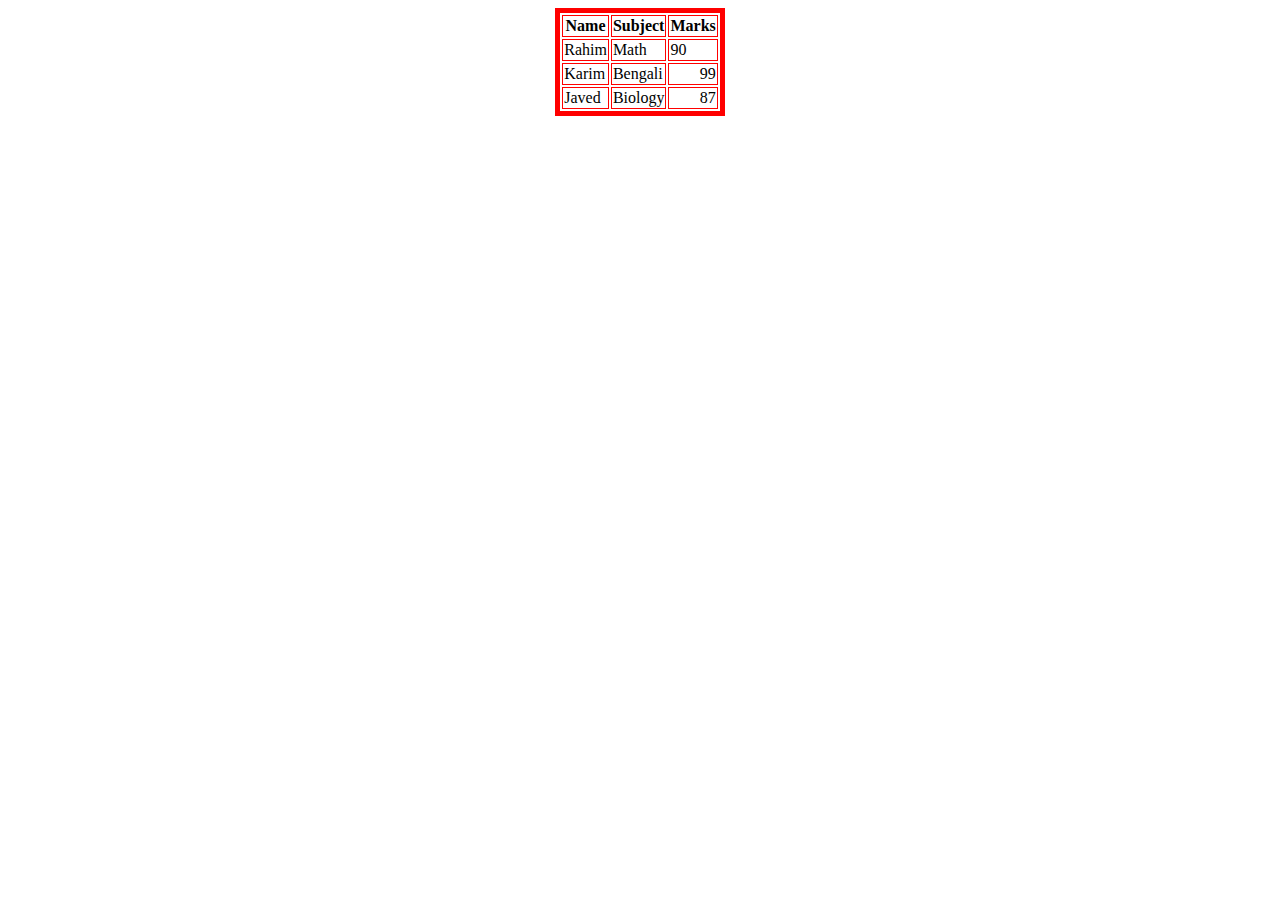
==== index.html @ 07c964bf "Add files via upload" ====
<!--
===============================================
            NOTRE DAME COLLEGE, DHAKA
                ICT PRACTICAL 
        PRACTICAL_GROUP-C (5,6) BATCH-22
===============================================

EXPT NO         : 04
EXPT NAME       : CREATING A TABLE
EXPT DATE       : 25-02-2021 
SUBMISSION DATE : 04-03-2021

@SHARIF #12205125
===============================================
-->


<html>
    <head>
        <title> How to create a Table </title>
    </head>

<!-- TH=Table Heading, TR=Table Row, TD=Table Data -->

    <body>
        <table border ="5" bordercolor="red" align="center">
            <th> Name </th> <th> Subject </th> <th> Marks</th>
            <tr>
                <td> Rahim </td>
                <td> Math </td>
                <td> 90 </td>
            </tr>
            <tr>
                <td>Karim</td>
                <td> Bengali </td>
                <td align ="right">99</td>
            </tr>
            <tr>
                <td> Javed </td>
                <td> Biology </td>
                <td align="right"> 87 </td>
            </tr>
        </table>
    </body>
</html>
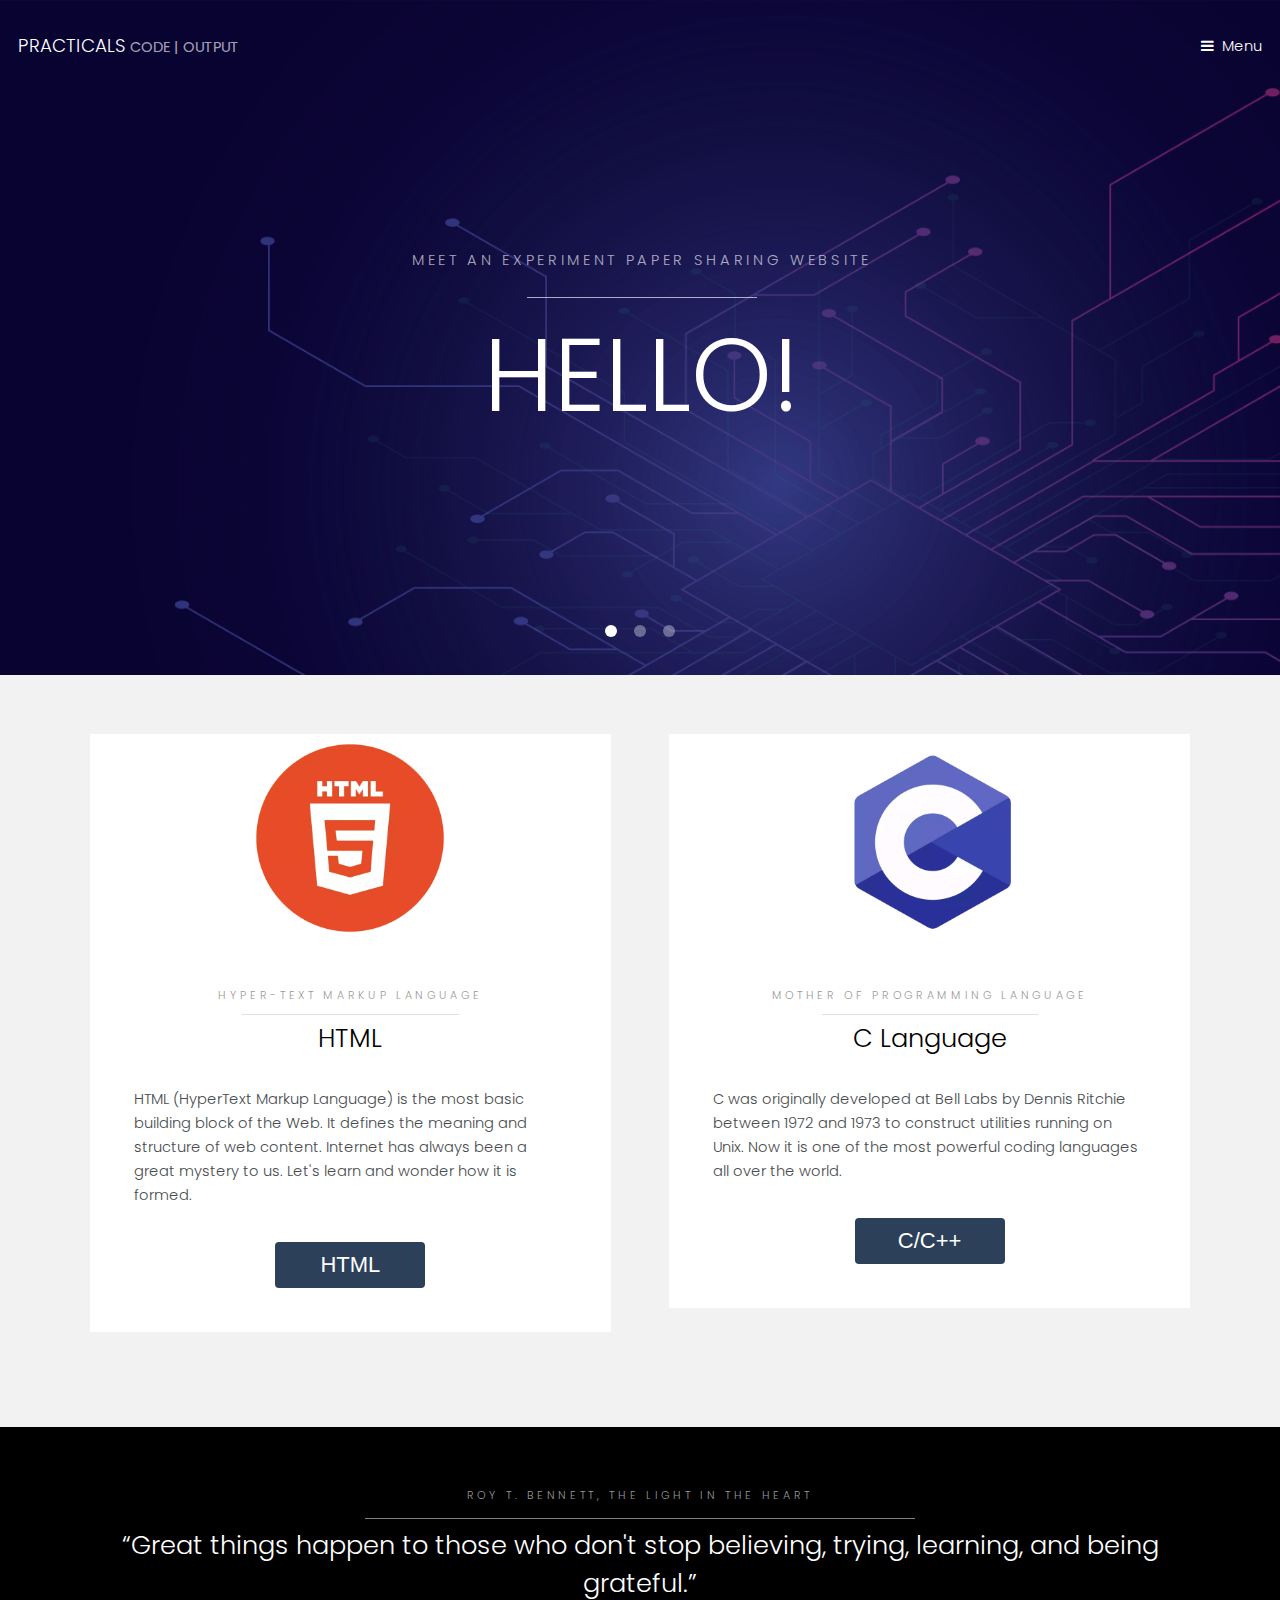
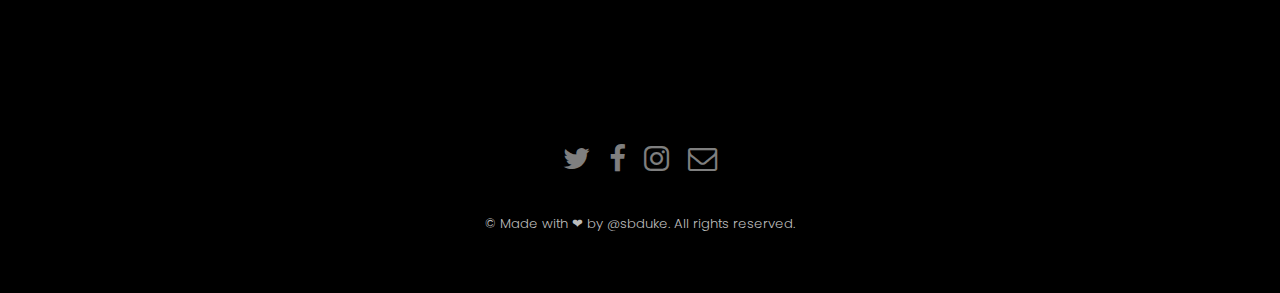
==== commit d17bfd78: "Add files via upload" ====
--- a/index.html
+++ b/index.html
@@ -1,45 +1,134 @@
-<!--
-===============================================
-            NOTRE DAME COLLEGE, DHAKA
-                ICT PRACTICAL 
-        PRACTICAL_GROUP-C (5,6) BATCH-22
-===============================================
+<!DOCTYPE HTML>
+<html lang="en">
+	<head>
+		<title>Practicals</title>
+		<meta charset="utf-8" />
+		<meta name="viewport" content="width=device-width, initial-scale=1" />
+		<link rel="stylesheet" href="assets/css/main.css" />
+        <link rel='shortcut icon' type='image/x-icon' href='/favicon.ico' />
+	</head>
+	<body>
 
-EXPT NO         : 04
-EXPT NAME       : CREATING A TABLE
-EXPT DATE       : 25-02-2021 
-SUBMISSION DATE : 04-03-2021
+		<!-- Header -->
+			<header id="header" class="alt">
+				<div class="logo"><a href="index.html">PRACTICALS <span>CODE | OUTPUT</span></a></div>
+				<a href="#menu">Menu</a>
+			</header>
 
-@SHARIF #12205125
-===============================================
--->
+		<!-- Nav -->
+			<nav id="menu">
+				<ul class="links">
+					<li><a href="index.html">Home</a></li>
+					<li><a href="assets/htmlpage.html">HTML</a></li>
+					<li><a href="assets/c++page.html">C++</a></li>
+				</ul>
+			</nav>
 
+		<!-- Banner -->
+			<section class="banner full">
+				<article>
+					<img src="images/o6k2.webp" alt="" />
+					<div class="inner">
+						<header>
+							<p>Meet an experiment paper sharing website</p>
+							<h2>HELLO!</h2>
+						</header>
+					</div>
+				</article>
+				<article>
+					<img src="images/slide05.webp" alt="" />
+					<div class="inner">
+						<header>
+							<p>Practicals are always</p>
+							<h2>INTERESTING</h2>
+						</header>
+					</div>
+				</article>
+				<article>
+					<img src="images/slide04.webp"  alt="" />
+					<div class="inner">
+						<header>
+							<p>Let's print</p>
+							<h2>HELLO WORLD</h2>
+						</header>
+					</div>
+				</article>
+			</section>
 
-<html>
-    <head>
-        <title> How to create a Table </title>
-    </head>
+		<!-- One -->
+			<section id="one" class="wrapper style2">
+				<div class="inner">
+					<div class="grid-style">
+						<div>
+							<div class="box">
+								<div class="image fit">
+									<img src="images/html5.webp" alt="" />
+								</div>
+								<div class="content">
+									<header class="align-center">
+										<p>Hyper-text markup language</p>
+										<h2>HTML</h2>
+									</header>
+									<p> HTML (HyperText Markup Language) is the most basic building block of the Web. It defines the meaning and structure of web content. Internet has always been a great mystery to us. Let's learn and wonder how it is formed.</p>
+									<footer class="align-center">
+										<button class="button" onclick="window.location.href='assets/htmlpage.html'"> <span>HTML</span></button>
+									</footer>
+								</div>
+							</div>
+						</div>
 
-<!-- TH=Table Heading, TR=Table Row, TD=Table Data -->
+						<div>
+							<div class="box">
+								<div class="image fit">
+									<img src="images/c.webp" alt="" />
+								</div>
+								<div class="content">
+									<header class="align-center">
+										<p>MOTHER OF PROGRAMMING LANGUAGE</p>
+										<h2>C Language</h2>
+									</header>
+									<p>C was originally developed at Bell Labs by Dennis Ritchie between 1972 and 1973 to construct utilities running on Unix. Now it is one of the most powerful coding languages all over the world.</p>
+									<footer class="align-center">
+										<button class="button" onclick="window.location.href='assets/c++page.html'"> <span>C/C++</span></button>
+									</footer>
+								</div>
+							</div>
+						</div>
+					</div>
+				</div>
+			</section>
 
-    <body>
-        <table border ="5" bordercolor="red" align="center">
-            <th> Name </th> <th> Subject </th> <th> Marks</th>
-            <tr>
-                <td> Rahim </td>
-                <td> Math </td>
-                <td> 90 </td>
-            </tr>
-            <tr>
-                <td>Karim</td>
-                <td> Bengali </td>
-                <td align ="right">99</td>
-            </tr>
-            <tr>
-                <td> Javed </td>
-                <td> Biology </td>
-                <td align="right"> 87 </td>
-            </tr>
-        </table>
-    </body>
-</html>
+		<!-- Two -->
+			<section id="two" class="wrapper style3">
+				<div class="inner">
+					<header class="align-center">
+						<p>Roy T. Bennett, The Light in the Heart</p>
+                        <h2>“Great things happen to those who don't stop believing, trying, learning, and being grateful.”</h2>
+					</header>
+				</div>
+			</section>
+
+		<!-- Footer -->
+			<footer id="footer">
+				<div class="container">
+					<ul class="icons">
+						<li><a href="https://twitter.com/Sharifff73" class="icon fa-twitter"><span class="label">Twitter</span></a></li>
+						<li><a href="https://www.facebook.com/sharifbinhaque" class="icon fa-facebook"><span class="label">Facebook</span></a></li>
+						<li><a href="https://www.instagram.com/__sharifff/" class="icon fa-instagram"><span class="label">Instagram</span></a></li>
+						<li><a href="mailto:sharifbinhaque@gmail.com" class="icon fa-envelope-o"><span class="label">Email</span></a></li>
+					</ul>
+				</div>
+				<div class="copyright">
+					&copy; Made with ❤ by @sbduke. All rights reserved. 
+				</div>
+			</footer>
+
+		<!-- Scripts -->
+			<script src="assets/js/jquery.min.js"></script>
+			<script src="assets/js/jquery.scrollex.min.js"></script>
+			<script src="assets/js/skel.min.js"></script>
+			<script src="assets/js/util.js"></script>
+			<script src="assets/js/main.js"></script>
+
+	</body>
+</html>--- a/assets/css/main.css
+++ b/assets/css/main.css
@@ -0,0 +1,3944 @@
+@charset "UTF-8";
+@import url(font-awesome.min.css);
+@import url("https://fonts.googleapis.com/css?family=Poppins:300,400,500,600,700");
+
+/* Reset */
+
+	html, body, div, span, applet, object, iframe, h1, h2, h3, h4, h5, h6, p, blockquote, pre, a, abbr, acronym, address, big, cite, code, del, dfn, em, img, ins, kbd, q, s, samp, small, strike, strong, sub, sup, tt, var, b, u, i, center, dl, dt, dd, ol, ul, li, fieldset, form, label, legend, table, caption, tbody, tfoot, thead, tr, th, td, article, aside, canvas, details, embed, figure, figcaption, footer, header, hgroup, menu, nav, output, ruby, section, summary, time, mark, audio, video {
+		margin: 0;
+		padding: 0;
+		border: 0;
+		font-size: 100%;
+		font: inherit;
+		vertical-align: baseline;
+	}
+
+	article, aside, details, figcaption, figure, footer, header, hgroup, menu, nav, section {
+		display: block;
+	}
+
+	body {
+		line-height: 1;
+	}
+
+	ol, ul {
+		list-style: none;
+	}
+
+	blockquote, q {
+		quotes: none;
+	}
+
+	blockquote:before, blockquote:after, q:before, q:after {
+		content: '';
+		content: none;
+	}
+
+	table {
+		border-collapse: collapse;
+		border-spacing: 0;
+	}
+
+	body {
+		-webkit-text-size-adjust: none;
+	}
+
+/* Box Model */
+
+	*, *:before, *:after {
+		-moz-box-sizing: border-box;
+		-webkit-box-sizing: border-box;
+		box-sizing: border-box;
+	}
+
+/* Containers */
+
+	.container {
+		margin-left: auto;
+		margin-right: auto;
+	}
+
+	.container.\31 25\25 {
+		width: 100%;
+		max-width: 100rem;
+		min-width: 80rem;
+	}
+
+	.container.\37 5\25 {
+		width: 60rem;
+	}
+
+	.container.\35 0\25 {
+		width: 40rem;
+	}
+
+	.container.\32 5\25 {
+		width: 20rem;
+	}
+
+	.container {
+		width: 80rem;
+	}
+
+	@media screen and (max-width: 1680px) {
+
+		.container.\31 25\25 {
+			width: 100%;
+			max-width: 100rem;
+			min-width: 80rem;
+		}
+
+		.container.\37 5\25 {
+			width: 60rem;
+		}
+
+		.container.\35 0\25 {
+			width: 40rem;
+		}
+
+		.container.\32 5\25 {
+			width: 20rem;
+		}
+
+		.container {
+			width: 80rem;
+		}
+
+	}
+
+	@media screen and (max-width: 1280px) {
+
+		.container.\31 25\25 {
+			width: 100%;
+			max-width: 81.25rem;
+			min-width: 65rem;
+		}
+
+		.container.\37 5\25 {
+			width: 48.75rem;
+		}
+
+		.container.\35 0\25 {
+			width: 32.5rem;
+		}
+
+		.container.\32 5\25 {
+			width: 16.25rem;
+		}
+
+		.container {
+			width: 65rem;
+		}
+
+	}
+
+	@media screen and (max-width: 980px) {
+
+		.container.\31 25\25 {
+			width: 100%;
+			max-width: 112.5%;
+			min-width: 90%;
+		}
+
+		.container.\37 5\25 {
+			width: 67.5%;
+		}
+
+		.container.\35 0\25 {
+			width: 45%;
+		}
+
+		.container.\32 5\25 {
+			width: 22.5%;
+		}
+
+		.container {
+			width: 90%;
+		}
+
+	}
+
+	@media screen and (max-width: 736px) {
+
+		.container.\31 25\25 {
+			width: 100%;
+			max-width: 112.5%;
+			min-width: 90%;
+		}
+
+		.container.\37 5\25 {
+			width: 67.5%;
+		}
+
+		.container.\35 0\25 {
+			width: 45%;
+		}
+
+		.container.\32 5\25 {
+			width: 22.5%;
+		}
+
+		.container {
+			width: 90% !important;
+		}
+
+	}
+
+	@media screen and (max-width: 480px) {
+
+		.container.\31 25\25 {
+			width: 100%;
+			max-width: 112.5%;
+			min-width: 90%;
+		}
+
+		.container.\37 5\25 {
+			width: 67.5%;
+		}
+
+		.container.\35 0\25 {
+			width: 45%;
+		}
+
+		.container.\32 5\25 {
+			width: 22.5%;
+		}
+
+		.container {
+			width: 90% !important;
+		}
+
+	}
+
+/* Grid */
+
+	.row {
+		border-bottom: solid 1px transparent;
+		-moz-box-sizing: border-box;
+		-webkit-box-sizing: border-box;
+		box-sizing: border-box;
+	}
+
+	.row > * {
+		float: left;
+		-moz-box-sizing: border-box;
+		-webkit-box-sizing: border-box;
+		box-sizing: border-box;
+	}
+
+	.row:after, .row:before {
+		content: '';
+		display: block;
+		clear: both;
+		height: 0;
+	}
+
+	.row.uniform > * > :first-child {
+		margin-top: 0;
+	}
+
+	.row.uniform > * > :last-child {
+		margin-bottom: 0;
+	}
+
+	.row.\30 \25 > * {
+		padding: 0 0 0 0rem;
+	}
+
+	.row.\30 \25 {
+		margin: 0 0 -1px 0rem;
+	}
+
+	.row.uniform.\30 \25 > * {
+		padding: 0rem 0 0 0rem;
+	}
+
+	.row.uniform.\30 \25 {
+		margin: 0rem 0 -1px 0rem;
+	}
+
+	.row > * {
+		padding: 0 0 0 2rem;
+	}
+
+	.row {
+		margin: 0 0 -1px -2rem;
+	}
+
+	.row.uniform > * {
+		padding: 2rem 0 0 2rem;
+	}
+
+	.row.uniform {
+		margin: -2rem 0 -1px -2rem;
+	}
+
+	.row.\32 00\25 > * {
+		padding: 0 0 0 4rem;
+	}
+
+	.row.\32 00\25 {
+		margin: 0 0 -1px -4rem;
+	}
+
+	.row.uniform.\32 00\25 > * {
+		padding: 4rem 0 0 4rem;
+	}
+
+	.row.uniform.\32 00\25 {
+		margin: -4rem 0 -1px -4rem;
+	}
+
+	.row.\31 50\25 > * {
+		padding: 0 0 0 3rem;
+	}
+
+	.row.\31 50\25 {
+		margin: 0 0 -1px -3rem;
+	}
+
+	.row.uniform.\31 50\25 > * {
+		padding: 3rem 0 0 3rem;
+	}
+
+	.row.uniform.\31 50\25 {
+		margin: -3rem 0 -1px -3rem;
+	}
+
+	.row.\35 0\25 > * {
+		padding: 0 0 0 1rem;
+	}
+
+	.row.\35 0\25 {
+		margin: 0 0 -1px -1rem;
+	}
+
+	.row.uniform.\35 0\25 > * {
+		padding: 1rem 0 0 1rem;
+	}
+
+	.row.uniform.\35 0\25 {
+		margin: -1rem 0 -1px -1rem;
+	}
+
+	.row.\32 5\25 > * {
+		padding: 0 0 0 0.5rem;
+	}
+
+	.row.\32 5\25 {
+		margin: 0 0 -1px -0.5rem;
+	}
+
+	.row.uniform.\32 5\25 > * {
+		padding: 0.5rem 0 0 0.5rem;
+	}
+
+	.row.uniform.\32 5\25 {
+		margin: -0.5rem 0 -1px -0.5rem;
+	}
+
+	.\31 2u, .\31 2u\24 {
+		width: 100%;
+		clear: none;
+		margin-left: 0;
+	}
+
+	.\31 1u, .\31 1u\24 {
+		width: 91.6666666667%;
+		clear: none;
+		margin-left: 0;
+	}
+
+	.\31 0u, .\31 0u\24 {
+		width: 83.3333333333%;
+		clear: none;
+		margin-left: 0;
+	}
+
+	.\39 u, .\39 u\24 {
+		width: 75%;
+		clear: none;
+		margin-left: 0;
+	}
+
+	.\38 u, .\38 u\24 {
+		width: 66.6666666667%;
+		clear: none;
+		margin-left: 0;
+	}
+
+	.\37 u, .\37 u\24 {
+		width: 58.3333333333%;
+		clear: none;
+		margin-left: 0;
+	}
+
+	.\36 u, .\36 u\24 {
+		width: 50%;
+		clear: none;
+		margin-left: 0;
+	}
+
+	.\35 u, .\35 u\24 {
+		width: 41.6666666667%;
+		clear: none;
+		margin-left: 0;
+	}
+
+	.\34 u, .\34 u\24 {
+		width: 33.3333333333%;
+		clear: none;
+		margin-left: 0;
+	}
+
+	.\33 u, .\33 u\24 {
+		width: 25%;
+		clear: none;
+		margin-left: 0;
+	}
+
+	.\32 u, .\32 u\24 {
+		width: 16.6666666667%;
+		clear: none;
+		margin-left: 0;
+	}
+
+	.\31 u, .\31 u\24 {
+		width: 8.3333333333%;
+		clear: none;
+		margin-left: 0;
+	}
+
+	.\31 2u\24 + *,
+	.\31 1u\24 + *,
+	.\31 0u\24 + *,
+	.\39 u\24 + *,
+	.\38 u\24 + *,
+	.\37 u\24 + *,
+	.\36 u\24 + *,
+	.\35 u\24 + *,
+	.\34 u\24 + *,
+	.\33 u\24 + *,
+	.\32 u\24 + *,
+	.\31 u\24 + * {
+		clear: left;
+	}
+
+	.\-11u {
+		margin-left: 91.66667%;
+	}
+
+	.\-10u {
+		margin-left: 83.33333%;
+	}
+
+	.\-9u {
+		margin-left: 75%;
+	}
+
+	.\-8u {
+		margin-left: 66.66667%;
+	}
+
+	.\-7u {
+		margin-left: 58.33333%;
+	}
+
+	.\-6u {
+		margin-left: 50%;
+	}
+
+	.\-5u {
+		margin-left: 41.66667%;
+	}
+
+	.\-4u {
+		margin-left: 33.33333%;
+	}
+
+	.\-3u {
+		margin-left: 25%;
+	}
+
+	.\-2u {
+		margin-left: 16.66667%;
+	}
+
+	.\-1u {
+		margin-left: 8.33333%;
+	}
+
+	@media screen and (max-width: 1680px) {
+
+		.row > * {
+			padding: 0 0 0 2rem;
+		}
+
+		.row {
+			margin: 0 0 -1px -2rem;
+		}
+
+		.row.uniform > * {
+			padding: 2rem 0 0 2rem;
+		}
+
+		.row.uniform {
+			margin: -2rem 0 -1px -2rem;
+		}
+
+		.row.\32 00\25 > * {
+			padding: 0 0 0 4rem;
+		}
+
+		.row.\32 00\25 {
+			margin: 0 0 -1px -4rem;
+		}
+
+		.row.uniform.\32 00\25 > * {
+			padding: 4rem 0 0 4rem;
+		}
+
+		.row.uniform.\32 00\25 {
+			margin: -4rem 0 -1px -4rem;
+		}
+
+		.row.\31 50\25 > * {
+			padding: 0 0 0 3rem;
+		}
+
+		.row.\31 50\25 {
+			margin: 0 0 -1px -3rem;
+		}
+
+		.row.uniform.\31 50\25 > * {
+			padding: 3rem 0 0 3rem;
+		}
+
+		.row.uniform.\31 50\25 {
+			margin: -3rem 0 -1px -3rem;
+		}
+
+		.row.\35 0\25 > * {
+			padding: 0 0 0 1rem;
+		}
+
+		.row.\35 0\25 {
+			margin: 0 0 -1px -1rem;
+		}
+
+		.row.uniform.\35 0\25 > * {
+			padding: 1rem 0 0 1rem;
+		}
+
+		.row.uniform.\35 0\25 {
+			margin: -1rem 0 -1px -1rem;
+		}
+
+		.row.\32 5\25 > * {
+			padding: 0 0 0 0.5rem;
+		}
+
+		.row.\32 5\25 {
+			margin: 0 0 -1px -0.5rem;
+		}
+
+		.row.uniform.\32 5\25 > * {
+			padding: 0.5rem 0 0 0.5rem;
+		}
+
+		.row.uniform.\32 5\25 {
+			margin: -0.5rem 0 -1px -0.5rem;
+		}
+
+		.\31 2u\28xlarge\29, .\31 2u\24\28xlarge\29 {
+			width: 100%;
+			clear: none;
+			margin-left: 0;
+		}
+
+		.\31 1u\28xlarge\29, .\31 1u\24\28xlarge\29 {
+			width: 91.6666666667%;
+			clear: none;
+			margin-left: 0;
+		}
+
+		.\31 0u\28xlarge\29, .\31 0u\24\28xlarge\29 {
+			width: 83.3333333333%;
+			clear: none;
+			margin-left: 0;
+		}
+
+		.\39 u\28xlarge\29, .\39 u\24\28xlarge\29 {
+			width: 75%;
+			clear: none;
+			margin-left: 0;
+		}
+
+		.\38 u\28xlarge\29, .\38 u\24\28xlarge\29 {
+			width: 66.6666666667%;
+			clear: none;
+			margin-left: 0;
+		}
+
+		.\37 u\28xlarge\29, .\37 u\24\28xlarge\29 {
+			width: 58.3333333333%;
+			clear: none;
+			margin-left: 0;
+		}
+
+		.\36 u\28xlarge\29, .\36 u\24\28xlarge\29 {
+			width: 50%;
+			clear: none;
+			margin-left: 0;
+		}
+
+		.\35 u\28xlarge\29, .\35 u\24\28xlarge\29 {
+			width: 41.6666666667%;
+			clear: none;
+			margin-left: 0;
+		}
+
+		.\34 u\28xlarge\29, .\34 u\24\28xlarge\29 {
+			width: 33.3333333333%;
+			clear: none;
+			margin-left: 0;
+		}
+
+		.\33 u\28xlarge\29, .\33 u\24\28xlarge\29 {
+			width: 25%;
+			clear: none;
+			margin-left: 0;
+		}
+
+		.\32 u\28xlarge\29, .\32 u\24\28xlarge\29 {
+			width: 16.6666666667%;
+			clear: none;
+			margin-left: 0;
+		}
+
+		.\31 u\28xlarge\29, .\31 u\24\28xlarge\29 {
+			width: 8.3333333333%;
+			clear: none;
+			margin-left: 0;
+		}
+
+		.\31 2u\24\28xlarge\29 + *,
+		.\31 1u\24\28xlarge\29 + *,
+		.\31 0u\24\28xlarge\29 + *,
+		.\39 u\24\28xlarge\29 + *,
+		.\38 u\24\28xlarge\29 + *,
+		.\37 u\24\28xlarge\29 + *,
+		.\36 u\24\28xlarge\29 + *,
+		.\35 u\24\28xlarge\29 + *,
+		.\34 u\24\28xlarge\29 + *,
+		.\33 u\24\28xlarge\29 + *,
+		.\32 u\24\28xlarge\29 + *,
+		.\31 u\24\28xlarge\29 + * {
+			clear: left;
+		}
+
+		.\-11u\28xlarge\29 {
+			margin-left: 91.66667%;
+		}
+
+		.\-10u\28xlarge\29 {
+			margin-left: 83.33333%;
+		}
+
+		.\-9u\28xlarge\29 {
+			margin-left: 75%;
+		}
+
+		.\-8u\28xlarge\29 {
+			margin-left: 66.66667%;
+		}
+
+		.\-7u\28xlarge\29 {
+			margin-left: 58.33333%;
+		}
+
+		.\-6u\28xlarge\29 {
+			margin-left: 50%;
+		}
+
+		.\-5u\28xlarge\29 {
+			margin-left: 41.66667%;
+		}
+
+		.\-4u\28xlarge\29 {
+			margin-left: 33.33333%;
+		}
+
+		.\-3u\28xlarge\29 {
+			margin-left: 25%;
+		}
+
+		.\-2u\28xlarge\29 {
+			margin-left: 16.66667%;
+		}
+
+		.\-1u\28xlarge\29 {
+			margin-left: 8.33333%;
+		}
+
+	}
+
+	@media screen and (max-width: 1280px) {
+
+		.row > * {
+			padding: 0 0 0 1.5rem;
+		}
+
+		.row {
+			margin: 0 0 -1px -1.5rem;
+		}
+
+		.row.uniform > * {
+			padding: 1.5rem 0 0 1.5rem;
+		}
+
+		.row.uniform {
+			margin: -1.5rem 0 -1px -1.5rem;
+		}
+
+		.row.\32 00\25 > * {
+			padding: 0 0 0 3rem;
+		}
+
+		.row.\32 00\25 {
+			margin: 0 0 -1px -3rem;
+		}
+
+		.row.uniform.\32 00\25 > * {
+			padding: 3rem 0 0 3rem;
+		}
+
+		.row.uniform.\32 00\25 {
+			margin: -3rem 0 -1px -3rem;
+		}
+
+		.row.\31 50\25 > * {
+			padding: 0 0 0 2.25rem;
+		}
+
+		.row.\31 50\25 {
+			margin: 0 0 -1px -2.25rem;
+		}
+
+		.row.uniform.\31 50\25 > * {
+			padding: 2.25rem 0 0 2.25rem;
+		}
+
+		.row.uniform.\31 50\25 {
+			margin: -2.25rem 0 -1px -2.25rem;
+		}
+
+		.row.\35 0\25 > * {
+			padding: 0 0 0 0.75rem;
+		}
+
+		.row.\35 0\25 {
+			margin: 0 0 -1px -0.75rem;
+		}
+
+		.row.uniform.\35 0\25 > * {
+			padding: 0.75rem 0 0 0.75rem;
+		}
+
+		.row.uniform.\35 0\25 {
+			margin: -0.75rem 0 -1px -0.75rem;
+		}
+
+		.row.\32 5\25 > * {
+			padding: 0 0 0 0.375rem;
+		}
+
+		.row.\32 5\25 {
+			margin: 0 0 -1px -0.375rem;
+		}
+
+		.row.uniform.\32 5\25 > * {
+			padding: 0.375rem 0 0 0.375rem;
+		}
+
+		.row.uniform.\32 5\25 {
+			margin: -0.375rem 0 -1px -0.375rem;
+		}
+
+		.\31 2u\28large\29, .\31 2u\24\28large\29 {
+			width: 100%;
+			clear: none;
+			margin-left: 0;
+		}
+
+		.\31 1u\28large\29, .\31 1u\24\28large\29 {
+			width: 91.6666666667%;
+			clear: none;
+			margin-left: 0;
+		}
+
+		.\31 0u\28large\29, .\31 0u\24\28large\29 {
+			width: 83.3333333333%;
+			clear: none;
+			margin-left: 0;
+		}
+
+		.\39 u\28large\29, .\39 u\24\28large\29 {
+			width: 75%;
+			clear: none;
+			margin-left: 0;
+		}
+
+		.\38 u\28large\29, .\38 u\24\28large\29 {
+			width: 66.6666666667%;
+			clear: none;
+			margin-left: 0;
+		}
+
+		.\37 u\28large\29, .\37 u\24\28large\29 {
+			width: 58.3333333333%;
+			clear: none;
+			margin-left: 0;
+		}
+
+		.\36 u\28large\29, .\36 u\24\28large\29 {
+			width: 50%;
+			clear: none;
+			margin-left: 0;
+		}
+
+		.\35 u\28large\29, .\35 u\24\28large\29 {
+			width: 41.6666666667%;
+			clear: none;
+			margin-left: 0;
+		}
+
+		.\34 u\28large\29, .\34 u\24\28large\29 {
+			width: 33.3333333333%;
+			clear: none;
+			margin-left: 0;
+		}
+
+		.\33 u\28large\29, .\33 u\24\28large\29 {
+			width: 25%;
+			clear: none;
+			margin-left: 0;
+		}
+
+		.\32 u\28large\29, .\32 u\24\28large\29 {
+			width: 16.6666666667%;
+			clear: none;
+			margin-left: 0;
+		}
+
+		.\31 u\28large\29, .\31 u\24\28large\29 {
+			width: 8.3333333333%;
+			clear: none;
+			margin-left: 0;
+		}
+
+		.\31 2u\24\28large\29 + *,
+		.\31 1u\24\28large\29 + *,
+		.\31 0u\24\28large\29 + *,
+		.\39 u\24\28large\29 + *,
+		.\38 u\24\28large\29 + *,
+		.\37 u\24\28large\29 + *,
+		.\36 u\24\28large\29 + *,
+		.\35 u\24\28large\29 + *,
+		.\34 u\24\28large\29 + *,
+		.\33 u\24\28large\29 + *,
+		.\32 u\24\28large\29 + *,
+		.\31 u\24\28large\29 + * {
+			clear: left;
+		}
+
+		.\-11u\28large\29 {
+			margin-left: 91.66667%;
+		}
+
+		.\-10u\28large\29 {
+			margin-left: 83.33333%;
+		}
+
+		.\-9u\28large\29 {
+			margin-left: 75%;
+		}
+
+		.\-8u\28large\29 {
+			margin-left: 66.66667%;
+		}
+
+		.\-7u\28large\29 {
+			margin-left: 58.33333%;
+		}
+
+		.\-6u\28large\29 {
+			margin-left: 50%;
+		}
+
+		.\-5u\28large\29 {
+			margin-left: 41.66667%;
+		}
+
+		.\-4u\28large\29 {
+			margin-left: 33.33333%;
+		}
+
+		.\-3u\28large\29 {
+			margin-left: 25%;
+		}
+
+		.\-2u\28large\29 {
+			margin-left: 16.66667%;
+		}
+
+		.\-1u\28large\29 {
+			margin-left: 8.33333%;
+		}
+
+	}
+
+	@media screen and (max-width: 980px) {
+
+		.row > * {
+			padding: 0 0 0 1.5rem;
+		}
+
+		.row {
+			margin: 0 0 -1px -1.5rem;
+		}
+
+		.row.uniform > * {
+			padding: 1.5rem 0 0 1.5rem;
+		}
+
+		.row.uniform {
+			margin: -1.5rem 0 -1px -1.5rem;
+		}
+
+		.row.\32 00\25 > * {
+			padding: 0 0 0 3rem;
+		}
+
+		.row.\32 00\25 {
+			margin: 0 0 -1px -3rem;
+		}
+
+		.row.uniform.\32 00\25 > * {
+			padding: 3rem 0 0 3rem;
+		}
+
+		.row.uniform.\32 00\25 {
+			margin: -3rem 0 -1px -3rem;
+		}
+
+		.row.\31 50\25 > * {
+			padding: 0 0 0 2.25rem;
+		}
+
+		.row.\31 50\25 {
+			margin: 0 0 -1px -2.25rem;
+		}
+
+		.row.uniform.\31 50\25 > * {
+			padding: 2.25rem 0 0 2.25rem;
+		}
+
+		.row.uniform.\31 50\25 {
+			margin: -2.25rem 0 -1px -2.25rem;
+		}
+
+		.row.\35 0\25 > * {
+			padding: 0 0 0 0.75rem;
+		}
+
+		.row.\35 0\25 {
+			margin: 0 0 -1px -0.75rem;
+		}
+
+		.row.uniform.\35 0\25 > * {
+			padding: 0.75rem 0 0 0.75rem;
+		}
+
+		.row.uniform.\35 0\25 {
+			margin: -0.75rem 0 -1px -0.75rem;
+		}
+
+		.row.\32 5\25 > * {
+			padding: 0 0 0 0.375rem;
+		}
+
+		.row.\32 5\25 {
+			margin: 0 0 -1px -0.375rem;
+		}
+
+		.row.uniform.\32 5\25 > * {
+			padding: 0.375rem 0 0 0.375rem;
+		}
+
+		.row.uniform.\32 5\25 {
+			margin: -0.375rem 0 -1px -0.375rem;
+		}
+
+		.\31 2u\28medium\29, .\31 2u\24\28medium\29 {
+			width: 100%;
+			clear: none;
+			margin-left: 0;
+		}
+
+		.\31 1u\28medium\29, .\31 1u\24\28medium\29 {
+			width: 91.6666666667%;
+			clear: none;
+			margin-left: 0;
+		}
+
+		.\31 0u\28medium\29, .\31 0u\24\28medium\29 {
+			width: 83.3333333333%;
+			clear: none;
+			margin-left: 0;
+		}
+
+		.\39 u\28medium\29, .\39 u\24\28medium\29 {
+			width: 75%;
+			clear: none;
+			margin-left: 0;
+		}
+
+		.\38 u\28medium\29, .\38 u\24\28medium\29 {
+			width: 66.6666666667%;
+			clear: none;
+			margin-left: 0;
+		}
+
+		.\37 u\28medium\29, .\37 u\24\28medium\29 {
+			width: 58.3333333333%;
+			clear: none;
+			margin-left: 0;
+		}
+
+		.\36 u\28medium\29, .\36 u\24\28medium\29 {
+			width: 50%;
+			clear: none;
+			margin-left: 0;
+		}
+
+		.\35 u\28medium\29, .\35 u\24\28medium\29 {
+			width: 41.6666666667%;
+			clear: none;
+			margin-left: 0;
+		}
+
+		.\34 u\28medium\29, .\34 u\24\28medium\29 {
+			width: 33.3333333333%;
+			clear: none;
+			margin-left: 0;
+		}
+
+		.\33 u\28medium\29, .\33 u\24\28medium\29 {
+			width: 25%;
+			clear: none;
+			margin-left: 0;
+		}
+
+		.\32 u\28medium\29, .\32 u\24\28medium\29 {
+			width: 16.6666666667%;
+			clear: none;
+			margin-left: 0;
+		}
+
+		.\31 u\28medium\29, .\31 u\24\28medium\29 {
+			width: 8.3333333333%;
+			clear: none;
+			margin-left: 0;
+		}
+
+		.\31 2u\24\28medium\29 + *,
+		.\31 1u\24\28medium\29 + *,
+		.\31 0u\24\28medium\29 + *,
+		.\39 u\24\28medium\29 + *,
+		.\38 u\24\28medium\29 + *,
+		.\37 u\24\28medium\29 + *,
+		.\36 u\24\28medium\29 + *,
+		.\35 u\24\28medium\29 + *,
+		.\34 u\24\28medium\29 + *,
+		.\33 u\24\28medium\29 + *,
+		.\32 u\24\28medium\29 + *,
+		.\31 u\24\28medium\29 + * {
+			clear: left;
+		}
+
+		.\-11u\28medium\29 {
+			margin-left: 91.66667%;
+		}
+
+		.\-10u\28medium\29 {
+			margin-left: 83.33333%;
+		}
+
+		.\-9u\28medium\29 {
+			margin-left: 75%;
+		}
+
+		.\-8u\28medium\29 {
+			margin-left: 66.66667%;
+		}
+
+		.\-7u\28medium\29 {
+			margin-left: 58.33333%;
+		}
+
+		.\-6u\28medium\29 {
+			margin-left: 50%;
+		}
+
+		.\-5u\28medium\29 {
+			margin-left: 41.66667%;
+		}
+
+		.\-4u\28medium\29 {
+			margin-left: 33.33333%;
+		}
+
+		.\-3u\28medium\29 {
+			margin-left: 25%;
+		}
+
+		.\-2u\28medium\29 {
+			margin-left: 16.66667%;
+		}
+
+		.\-1u\28medium\29 {
+			margin-left: 8.33333%;
+		}
+
+	}
+
+	@media screen and (max-width: 736px) {
+
+		.row > * {
+			padding: 0 0 0 1.25rem;
+		}
+
+		.row {
+			margin: 0 0 -1px -1.25rem;
+		}
+
+		.row.uniform > * {
+			padding: 1.25rem 0 0 1.25rem;
+		}
+
+		.row.uniform {
+			margin: -1.25rem 0 -1px -1.25rem;
+		}
+
+		.row.\32 00\25 > * {
+			padding: 0 0 0 2.5rem;
+		}
+
+		.row.\32 00\25 {
+			margin: 0 0 -1px -2.5rem;
+		}
+
+		.row.uniform.\32 00\25 > * {
+			padding: 2.5rem 0 0 2.5rem;
+		}
+
+		.row.uniform.\32 00\25 {
+			margin: -2.5rem 0 -1px -2.5rem;
+		}
+
+		.row.\31 50\25 > * {
+			padding: 0 0 0 1.875rem;
+		}
+
+		.row.\31 50\25 {
+			margin: 0 0 -1px -1.875rem;
+		}
+
+		.row.uniform.\31 50\25 > * {
+			padding: 1.875rem 0 0 1.875rem;
+		}
+
+		.row.uniform.\31 50\25 {
+			margin: -1.875rem 0 -1px -1.875rem;
+		}
+
+		.row.\35 0\25 > * {
+			padding: 0 0 0 0.625rem;
+		}
+
+		.row.\35 0\25 {
+			margin: 0 0 -1px -0.625rem;
+		}
+
+		.row.uniform.\35 0\25 > * {
+			padding: 0.625rem 0 0 0.625rem;
+		}
+
+		.row.uniform.\35 0\25 {
+			margin: -0.625rem 0 -1px -0.625rem;
+		}
+
+		.row.\32 5\25 > * {
+			padding: 0 0 0 0.3125rem;
+		}
+
+		.row.\32 5\25 {
+			margin: 0 0 -1px -0.3125rem;
+		}
+
+		.row.uniform.\32 5\25 > * {
+			padding: 0.3125rem 0 0 0.3125rem;
+		}
+
+		.row.uniform.\32 5\25 {
+			margin: -0.3125rem 0 -1px -0.3125rem;
+		}
+
+		.\31 2u\28small\29, .\31 2u\24\28small\29 {
+			width: 100%;
+			clear: none;
+			margin-left: 0;
+		}
+
+		.\31 1u\28small\29, .\31 1u\24\28small\29 {
+			width: 91.6666666667%;
+			clear: none;
+			margin-left: 0;
+		}
+
+		.\31 0u\28small\29, .\31 0u\24\28small\29 {
+			width: 83.3333333333%;
+			clear: none;
+			margin-left: 0;
+		}
+
+		.\39 u\28small\29, .\39 u\24\28small\29 {
+			width: 75%;
+			clear: none;
+			margin-left: 0;
+		}
+
+		.\38 u\28small\29, .\38 u\24\28small\29 {
+			width: 66.6666666667%;
+			clear: none;
+			margin-left: 0;
+		}
+
+		.\37 u\28small\29, .\37 u\24\28small\29 {
+			width: 58.3333333333%;
+			clear: none;
+			margin-left: 0;
+		}
+
+		.\36 u\28small\29, .\36 u\24\28small\29 {
+			width: 50%;
+			clear: none;
+			margin-left: 0;
+		}
+
+		.\35 u\28small\29, .\35 u\24\28small\29 {
+			width: 41.6666666667%;
+			clear: none;
+			margin-left: 0;
+		}
+
+		.\34 u\28small\29, .\34 u\24\28small\29 {
+			width: 33.3333333333%;
+			clear: none;
+			margin-left: 0;
+		}
+
+		.\33 u\28small\29, .\33 u\24\28small\29 {
+			width: 25%;
+			clear: none;
+			margin-left: 0;
+		}
+
+		.\32 u\28small\29, .\32 u\24\28small\29 {
+			width: 16.6666666667%;
+			clear: none;
+			margin-left: 0;
+		}
+
+		.\31 u\28small\29, .\31 u\24\28small\29 {
+			width: 8.3333333333%;
+			clear: none;
+			margin-left: 0;
+		}
+
+		.\31 2u\24\28small\29 + *,
+		.\31 1u\24\28small\29 + *,
+		.\31 0u\24\28small\29 + *,
+		.\39 u\24\28small\29 + *,
+		.\38 u\24\28small\29 + *,
+		.\37 u\24\28small\29 + *,
+		.\36 u\24\28small\29 + *,
+		.\35 u\24\28small\29 + *,
+		.\34 u\24\28small\29 + *,
+		.\33 u\24\28small\29 + *,
+		.\32 u\24\28small\29 + *,
+		.\31 u\24\28small\29 + * {
+			clear: left;
+		}
+
+		.\-11u\28small\29 {
+			margin-left: 91.66667%;
+		}
+
+		.\-10u\28small\29 {
+			margin-left: 83.33333%;
+		}
+
+		.\-9u\28small\29 {
+			margin-left: 75%;
+		}
+
+		.\-8u\28small\29 {
+			margin-left: 66.66667%;
+		}
+
+		.\-7u\28small\29 {
+			margin-left: 58.33333%;
+		}
+
+		.\-6u\28small\29 {
+			margin-left: 50%;
+		}
+
+		.\-5u\28small\29 {
+			margin-left: 41.66667%;
+		}
+
+		.\-4u\28small\29 {
+			margin-left: 33.33333%;
+		}
+
+		.\-3u\28small\29 {
+			margin-left: 25%;
+		}
+
+		.\-2u\28small\29 {
+			margin-left: 16.66667%;
+		}
+
+		.\-1u\28small\29 {
+			margin-left: 8.33333%;
+		}
+
+	}
+
+	@media screen and (max-width: 480px) {
+
+		.row > * {
+			padding: 0 0 0 1.25rem;
+		}
+
+		.row {
+			margin: 0 0 -1px -1.25rem;
+		}
+
+		.row.uniform > * {
+			padding: 1.25rem 0 0 1.25rem;
+		}
+
+		.row.uniform {
+			margin: -1.25rem 0 -1px -1.25rem;
+		}
+
+		.row.\32 00\25 > * {
+			padding: 0 0 0 2.5rem;
+		}
+
+		.row.\32 00\25 {
+			margin: 0 0 -1px -2.5rem;
+		}
+
+		.row.uniform.\32 00\25 > * {
+			padding: 2.5rem 0 0 2.5rem;
+		}
+
+		.row.uniform.\32 00\25 {
+			margin: -2.5rem 0 -1px -2.5rem;
+		}
+
+		.row.\31 50\25 > * {
+			padding: 0 0 0 1.875rem;
+		}
+
+		.row.\31 50\25 {
+			margin: 0 0 -1px -1.875rem;
+		}
+
+		.row.uniform.\31 50\25 > * {
+			padding: 1.875rem 0 0 1.875rem;
+		}
+
+		.row.uniform.\31 50\25 {
+			margin: -1.875rem 0 -1px -1.875rem;
+		}
+
+		.row.\35 0\25 > * {
+			padding: 0 0 0 0.625rem;
+		}
+
+		.row.\35 0\25 {
+			margin: 0 0 -1px -0.625rem;
+		}
+
+		.row.uniform.\35 0\25 > * {
+			padding: 0.625rem 0 0 0.625rem;
+		}
+
+		.row.uniform.\35 0\25 {
+			margin: -0.625rem 0 -1px -0.625rem;
+		}
+
+		.row.\32 5\25 > * {
+			padding: 0 0 0 0.3125rem;
+		}
+
+		.row.\32 5\25 {
+			margin: 0 0 -1px -0.3125rem;
+		}
+
+		.row.uniform.\32 5\25 > * {
+			padding: 0.3125rem 0 0 0.3125rem;
+		}
+
+		.row.uniform.\32 5\25 {
+			margin: -0.3125rem 0 -1px -0.3125rem;
+		}
+
+		.\31 2u\28xsmall\29, .\31 2u\24\28xsmall\29 {
+			width: 100%;
+			clear: none;
+			margin-left: 0;
+		}
+
+		.\31 1u\28xsmall\29, .\31 1u\24\28xsmall\29 {
+			width: 91.6666666667%;
+			clear: none;
+			margin-left: 0;
+		}
+
+		.\31 0u\28xsmall\29, .\31 0u\24\28xsmall\29 {
+			width: 83.3333333333%;
+			clear: none;
+			margin-left: 0;
+		}
+
+		.\39 u\28xsmall\29, .\39 u\24\28xsmall\29 {
+			width: 75%;
+			clear: none;
+			margin-left: 0;
+		}
+
+		.\38 u\28xsmall\29, .\38 u\24\28xsmall\29 {
+			width: 66.6666666667%;
+			clear: none;
+			margin-left: 0;
+		}
+
+		.\37 u\28xsmall\29, .\37 u\24\28xsmall\29 {
+			width: 58.3333333333%;
+			clear: none;
+			margin-left: 0;
+		}
+
+		.\36 u\28xsmall\29, .\36 u\24\28xsmall\29 {
+			width: 50%;
+			clear: none;
+			margin-left: 0;
+		}
+
+		.\35 u\28xsmall\29, .\35 u\24\28xsmall\29 {
+			width: 41.6666666667%;
+			clear: none;
+			margin-left: 0;
+		}
+
+		.\34 u\28xsmall\29, .\34 u\24\28xsmall\29 {
+			width: 33.3333333333%;
+			clear: none;
+			margin-left: 0;
+		}
+
+		.\33 u\28xsmall\29, .\33 u\24\28xsmall\29 {
+			width: 25%;
+			clear: none;
+			margin-left: 0;
+		}
+
+		.\32 u\28xsmall\29, .\32 u\24\28xsmall\29 {
+			width: 16.6666666667%;
+			clear: none;
+			margin-left: 0;
+		}
+
+		.\31 u\28xsmall\29, .\31 u\24\28xsmall\29 {
+			width: 8.3333333333%;
+			clear: none;
+			margin-left: 0;
+		}
+
+		.\31 2u\24\28xsmall\29 + *,
+		.\31 1u\24\28xsmall\29 + *,
+		.\31 0u\24\28xsmall\29 + *,
+		.\39 u\24\28xsmall\29 + *,
+		.\38 u\24\28xsmall\29 + *,
+		.\37 u\24\28xsmall\29 + *,
+		.\36 u\24\28xsmall\29 + *,
+		.\35 u\24\28xsmall\29 + *,
+		.\34 u\24\28xsmall\29 + *,
+		.\33 u\24\28xsmall\29 + *,
+		.\32 u\24\28xsmall\29 + *,
+		.\31 u\24\28xsmall\29 + * {
+			clear: left;
+		}
+
+		.\-11u\28xsmall\29 {
+			margin-left: 91.66667%;
+		}
+
+		.\-10u\28xsmall\29 {
+			margin-left: 83.33333%;
+		}
+
+		.\-9u\28xsmall\29 {
+			margin-left: 75%;
+		}
+
+		.\-8u\28xsmall\29 {
+			margin-left: 66.66667%;
+		}
+
+		.\-7u\28xsmall\29 {
+			margin-left: 58.33333%;
+		}
+
+		.\-6u\28xsmall\29 {
+			margin-left: 50%;
+		}
+
+		.\-5u\28xsmall\29 {
+			margin-left: 41.66667%;
+		}
+
+		.\-4u\28xsmall\29 {
+			margin-left: 33.33333%;
+		}
+
+		.\-3u\28xsmall\29 {
+			margin-left: 25%;
+		}
+
+		.\-2u\28xsmall\29 {
+			margin-left: 16.66667%;
+		}
+
+		.\-1u\28xsmall\29 {
+			margin-left: 8.33333%;
+		}
+
+	}
+
+/* Basic */
+
+	@-ms-viewport {
+		width: device-width;
+	}
+
+	body {
+		-ms-overflow-style: scrollbar;
+	}
+
+	@media screen and (max-width: 480px) {
+
+		html, body {
+			min-width: 320px;
+		}
+
+	}
+
+	body {
+		background: #fff;
+	}
+
+		body.is-loading *, body.is-loading *:before, body.is-loading *:after {
+			-moz-animation: none !important;
+			-webkit-animation: none !important;
+			-ms-animation: none !important;
+			animation: none !important;
+			-moz-transition: none !important;
+			-webkit-transition: none !important;
+			-ms-transition: none !important;
+			transition: none !important;
+		}
+
+/* Type */
+
+	html {
+		font-size: 13pt;
+	}
+
+		@media screen and (max-width: 1680px) {
+
+			html {
+				font-size: 11pt;
+			}
+
+		}
+
+		@media screen and (max-width: 1280px) {
+
+			html {
+				font-size: 11pt;
+			}
+
+		}
+
+		@media screen and (max-width: 980px) {
+
+			html {
+				font-size: 12pt;
+			}
+
+		}
+
+		@media screen and (max-width: 736px) {
+
+			html {
+				font-size: 12pt;
+			}
+
+		}
+
+		@media screen and (max-width: 480px) {
+
+			html {
+				font-size: 12pt;
+			}
+
+		}
+
+	body {
+		background-color: #fff;
+		color: #444;
+	}
+
+	body, input, select, textarea {
+		font-family: "Poppins", sans-serif;
+		font-weight: 300;
+		font-size: 1rem;
+		line-height: 1.65;
+	}
+
+	a {
+		text-decoration: underline;
+	}
+
+		a:hover {
+			text-decoration: none;
+		}
+
+	strong, b {
+		font-weight: 600;
+	}
+
+	em, i {
+		font-style: italic;
+	}
+
+	p {
+		margin: 0 0 2rem 0;
+	}
+
+		p.special {
+			text-transform: uppercase;
+			font-size: .75rem;
+			font-weight: 300;
+			margin: 0 0 .5rem 0;
+			padding: 0 0 1rem 0;
+			letter-spacing: .25rem;
+		}
+
+			p.special:after {
+				content: '';
+				position: absolute;
+				margin: auto;
+				right: 0;
+				bottom: 0;
+				left: 0;
+				width: 50%;
+				height: 1px;
+				background-color: rgba(0, 0, 0, 0.125);
+			}
+
+	h1, h2, h3, h4, h5, h6 {
+		font-weight: 300;
+		line-height: 1.5;
+		margin: 0 0 1rem 0;
+	}
+
+		h1 a, h2 a, h3 a, h4 a, h5 a, h6 a {
+			color: inherit;
+			text-decoration: none;
+		}
+
+	h2 {
+		font-size: 1.75rem;
+	}
+
+	h3 {
+		font-size: 1.35rem;
+	}
+
+	h4 {
+		font-size: 1.1rem;
+	}
+
+	h5 {
+		font-size: 0.9rem;
+	}
+
+	h6 {
+		font-size: 0.7rem;
+	}
+
+	sub {
+		font-size: 0.8rem;
+		position: relative;
+		top: 0.5rem;
+	}
+
+	sup {
+		font-size: 0.8rem;
+		position: relative;
+		top: -0.5rem;
+	}
+
+	blockquote {
+		border-left: solid 4px;
+		font-style: italic;
+		margin: 0 0 2rem 0;
+		padding: 0.5rem 0 0.5rem 2rem;
+	}
+
+	code {
+		border-radius: 2px;
+		border: solid 1px;
+		font-family: "Courier New", monospace;
+		font-size: 0.9rem;
+		margin: 0 0.25rem;
+		padding: 0.25rem 0.65rem;
+	}
+
+	pre {
+		-webkit-overflow-scrolling: touch;
+		font-family: "Courier New", monospace;
+		font-size: 0.9rem;
+		margin: 0 0 2rem 0;
+	}
+
+		pre code {
+			display: block;
+			line-height: 1.75;
+			padding: 1rem 1.5rem;
+			overflow-x: auto;
+		}
+
+	hr {
+		border: 0;
+		border-bottom: solid 1px;
+		margin: 2rem 0;
+	}
+
+		hr.major {
+			margin: 3rem 0;
+		}
+
+	.align-left {
+		text-align: left;
+	}
+
+	.align-center {
+		text-align: center;
+	}
+
+	.align-right {
+		text-align: right;
+	}
+
+	input, select, textarea {
+		color: #555;
+	}
+
+	a {
+		color: #8a4680;
+	}
+
+	strong, b {
+		color: #555;
+	}
+
+	h1, h2, h3, h4, h5, h6 {
+		color: #555;
+	}
+
+	blockquote {
+		border-left-color: rgba(144, 144, 144, 0.25);
+	}
+
+	code {
+		background: rgba(144, 144, 144, 0.075);
+		border-color: rgba(144, 144, 144, 0.25);
+	}
+
+	hr {
+		border-bottom-color: rgba(144, 144, 144, 0.25);
+	}
+
+/* Box */
+
+	.box {
+		margin-bottom: 2rem;
+		background: #fff;
+	}
+
+		.box .image.fit {
+			margin-left: auto;
+            margin-right: auto;
+			border-radius: 0;
+		}
+
+			.box .image.fit img {
+				border-radius: 0;
+			}
+
+		.box header h2 {
+			margin-bottom: 2rem;
+		}
+
+		.box header p {
+			text-transform: uppercase;
+			font-size: .75rem;
+			font-weight: 300;
+			margin: 0 0 .25rem 0;
+			padding: 0 0 .75rem 0;
+			letter-spacing: .25rem;
+		}
+
+			.box header p:after {
+				content: '';
+				position: absolute;
+				margin: auto;
+				right: 0;
+				bottom: 0;
+				left: 0;
+				width: 50%;
+				height: 1px;
+				background-color: rgba(0, 0, 0, 0.125);
+			}
+
+		.box .content {
+			padding: 3rem;
+		}
+
+		.box > :last-child,
+		.box > :last-child > :last-child,
+		.box > :last-child > :last-child > :last-child {
+			margin-bottom: 0;
+		}
+
+		.box.alt {
+			border: 0;
+			border-radius: 0;
+			padding: 0;
+		}
+
+		@media screen and (max-width: 736px) {
+
+			.box .content {
+				padding: 2rem;
+			}
+
+		}
+
+	.box {
+		border-color: rgba(144, 144, 144, 0.25);
+	}
+
+/* Button */
+
+	.button {
+          border-radius: 4px;
+          background-color: #2d4059;
+          border: none;
+          color: #fff;
+            font-weight: normal;
+          text-align: center;
+          font-size: 22px;
+          padding: 10px;
+          width: 150px;
+          transition: all 0.5s;
+          cursor: pointer;
+          margin: 5px;
+        }
+
+        .button span {
+          cursor: pointer;
+          display: inline-block;
+          position: relative;
+          transition: 0.5s;
+        }
+
+        .button span:after {
+          content: '\00bb';
+          position: absolute;
+          opacity: 0;
+          top: 0;
+          right: -20px;
+          transition: 0.5s;
+        }
+
+        .button:hover span {
+          padding-right: 25px;
+        }
+
+        .button:hover span:after {
+          opacity: 1;
+          right: 0;
+        }
+
+/* Icon */
+
+	.icon {
+		text-decoration: none;
+		border-bottom: none;
+		position: relative;
+	}
+
+		.icon:before {
+			-moz-osx-font-smoothing: grayscale;
+			-webkit-font-smoothing: antialiased;
+			font-family: FontAwesome;
+			font-style: normal;
+			font-weight: normal;
+			text-transform: none !important;
+		}
+
+		.icon > .label {
+			display: none;
+		}
+
+/* Image */
+
+	.image {
+		border-radius: 2px;
+		border: 0;
+		display: inline-block;
+		position: relative;
+	}
+
+		.image img {
+			border-radius: 2px;
+			display: block;
+		}
+
+		.image.left, .image.right {
+			max-width: 40%;
+		}
+
+			.image.left img, .image.right img {
+				width: 100%;
+			}
+
+		.image.left {
+			float: left;
+			margin: 0 1.5rem 1rem 0;
+			top: 0.25rem;
+		}
+
+		.image.right {
+			float: right;
+			margin: 0 0 1rem 1.5rem;
+			top: 0.25rem;
+		}
+
+		.image.fit {
+			display: block;
+			                margin-left: auto;
+                margin-right: auto;
+			width: 40%;
+            float:
+		}
+
+			.image.fit img {
+				width: 100%;
+			}
+
+		.image.main {
+			display: block;
+			margin: 0 0 3rem 0;
+			width: 100%;
+		}
+
+			.image.main img {
+				width: 100%;
+			}
+
+/* Section/Article */
+
+	section.special, article.special {
+		text-align: center;
+	}
+
+	header p {
+		position: relative;
+		margin: 0 0 1.5rem 0;
+	}
+
+	header h2 + p {
+		font-size: 1.25rem;
+		margin-top: -1rem;
+	}
+
+	header h3 + p {
+		font-size: 1.1rem;
+		margin-top: -0.8rem;
+	}
+
+	header h4 + p,
+	header h5 + p,
+	header h6 + p {
+		font-size: 0.9rem;
+		margin-top: -0.6rem;
+	}
+
+	header p {
+		color: #bbb;
+	}
+
+/* Table */
+
+	.table-wrapper {
+		-webkit-overflow-scrolling: touch;
+		overflow-x: auto;
+        height:auto;
+	}
+
+	table {
+		margin: 0 0 2rem 0;
+		width: 100%;
+        background-color: white;
+        opacity: 100%;
+        color:black;
+        margin-left: auto;
+        margin-right: auto;
+        table-layout: fixed;
+	}
+
+		table tbody tr {
+			border: solid 1px;
+			border-left: 0;
+			border-right: 0;
+		}
+
+		table td {
+			padding: 0.75rem 0.75rem;
+		}
+
+		table th {
+			font-size: 0.9rem;
+			font-weight: 700;
+			padding: 0 0.75rem 0.75rem 0.75rem;
+			text-align: left;
+		}
+
+		table thead {
+			border-bottom: solid 2px;
+            border-top: solid 2px; 
+            background-color: #00303f;
+		}
+
+		table tfoot {
+			border-top: solid 2px;
+		}
+
+		table.alt {
+			border-collapse: separate;
+		}
+
+			table.alt tbody tr td {
+				border: solid 1px;
+				border-left-width: 0;
+				border-top-width: 0;
+			}
+
+				table.alt tbody tr td:first-child {
+					border-left-width: 1px;
+				}
+
+			table.alt tbody tr:first-child td {
+				border-top-width: 1px;
+			}
+
+			table.alt thead {
+				border-bottom: 0;
+			}
+
+			table.alt tfoot {
+				border-top: 0;
+			}
+
+	table tbody tr {
+		border-color: rgba(144, 144, 144, 0.25);
+	}
+
+		table tbody tr:nth-child(2n + 1) {
+			background-color: rgba(144, 144, 144, 0.20);
+		}
+
+	table th {
+		color: #e7e6e1;
+        font-size: 100%;
+	}
+
+	table thead {
+		border-bottom-color: rgba(144, 144, 144, 0.25);
+	}
+
+	table tfoot {
+		border-top-color: rgba(144, 144, 144, 0.25);
+	}
+
+	table.alt tbody tr td {
+		border-color: rgba(144, 144, 144, 0.25);
+	}
+
+/* Wrapper */
+
+	.wrapper {
+		padding: 4rem 0 4rem 0 ;
+		position: relative;
+		margin: 0;
+	}
+
+		.wrapper > .inner {
+			margin: 0 auto;
+			width: 80rem;
+		}
+
+		.wrapper.style1 {
+			background-color: #8a4680;
+			color: #e2d1df;
+		}
+
+			.wrapper.style1 input, .wrapper.style1 select, .wrapper.style1 textarea {
+				color: #ffffff;
+			}
+
+			.wrapper.style1 a {
+				color: #ffffff;
+			}
+
+			.wrapper.style1 strong, .wrapper.style1 b {
+				color: #ffffff;
+			}
+
+			.wrapper.style1 h1, .wrapper.style1 h2, .wrapper.style1 h3, .wrapper.style1 h4, .wrapper.style1 h5, .wrapper.style1 h6 {
+				color: #ffffff;
+			}
+
+			.wrapper.style1 blockquote {
+				border-left-color: rgba(255, 255, 255, 0.25);
+			}
+
+			.wrapper.style1 code {
+				background: rgba(255, 255, 255, 0.075);
+				border-color: rgba(255, 255, 255, 0.25);
+			}
+
+			.wrapper.style1 hr {
+				border-bottom-color: rgba(255, 255, 255, 0.25);
+			}
+
+			.wrapper.style1 .box {
+				border-color: rgba(255, 255, 255, 0.25);
+			}
+
+			.wrapper.style1 input[type="submit"],
+			.wrapper.style1 input[type="reset"],
+			.wrapper.style1 input[type="button"],
+			.wrapper.style1 button,
+			.wrapper.style1 .button {
+				background-color: #f2f2f2;
+				color: #000 !important;
+			}
+
+				.wrapper.style1 input[type="submit"]:hover,
+				.wrapper.style1 input[type="reset"]:hover,
+				.wrapper.style1 input[type="button"]:hover,
+				.wrapper.style1 button:hover,
+				.wrapper.style1 .button:hover {
+					background-color: white;
+				}
+
+				.wrapper.style1 input[type="submit"]:active,
+				.wrapper.style1 input[type="reset"]:active,
+				.wrapper.style1 input[type="button"]:active,
+				.wrapper.style1 button:active,
+				.wrapper.style1 .button:active {
+					background-color: #e5e5e5;
+				}
+
+				.wrapper.style1 input[type="submit"].alt,
+				.wrapper.style1 input[type="reset"].alt,
+				.wrapper.style1 input[type="button"].alt,
+				.wrapper.style1 button.alt,
+				.wrapper.style1 .button.alt {
+					background-color: transparent;
+					box-shadow: inset 0 0 0 2px rgba(255, 255, 255, 0.25);
+					color: #ffffff !important;
+				}
+
+					.wrapper.style1 input[type="submit"].alt:hover,
+					.wrapper.style1 input[type="reset"].alt:hover,
+					.wrapper.style1 input[type="button"].alt:hover,
+					.wrapper.style1 button.alt:hover,
+					.wrapper.style1 .button.alt:hover {
+						background-color: rgba(255, 255, 255, 0.075);
+					}
+
+					.wrapper.style1 input[type="submit"].alt:active,
+					.wrapper.style1 input[type="reset"].alt:active,
+					.wrapper.style1 input[type="button"].alt:active,
+					.wrapper.style1 button.alt:active,
+					.wrapper.style1 .button.alt:active {
+						background-color: rgba(255, 255, 255, 0.2);
+					}
+
+					.wrapper.style1 input[type="submit"].alt.icon:before,
+					.wrapper.style1 input[type="reset"].alt.icon:before,
+					.wrapper.style1 input[type="button"].alt.icon:before,
+					.wrapper.style1 button.alt.icon:before,
+					.wrapper.style1 .button.alt.icon:before {
+						color: #d0b5cc;
+					}
+
+				.wrapper.style1 input[type="submit"].special,
+				.wrapper.style1 input[type="reset"].special,
+				.wrapper.style1 input[type="button"].special,
+				.wrapper.style1 button.special,
+				.wrapper.style1 .button.special {
+					background-color: #ffffff;
+					color: #8a4680 !important;
+				}
+
+			.wrapper.style1 label {
+				color: #ffffff;
+			}
+
+			.wrapper.style1 input[type="text"],
+			.wrapper.style1 input[type="password"],
+			.wrapper.style1 input[type="email"],
+			.wrapper.style1 select,
+			.wrapper.style1 textarea {
+				background: rgba(255, 255, 255, 0.075);
+				border-color: rgba(255, 255, 255, 0.25);
+			}
+
+				.wrapper.style1 input[type="text"]:focus,
+				.wrapper.style1 input[type="password"]:focus,
+				.wrapper.style1 input[type="email"]:focus,
+				.wrapper.style1 select:focus,
+				.wrapper.style1 textarea:focus {
+					border-color: #ffffff;
+					box-shadow: 0 0 0 1px #ffffff;
+				}
+
+			.wrapper.style1 .select-wrapper:before {
+				color: rgba(255, 255, 255, 0.25);
+			}
+
+			.wrapper.style1 input[type="checkbox"] + label,
+			.wrapper.style1 input[type="radio"] + label {
+				color: #e2d1df;
+			}
+
+				.wrapper.style1 input[type="checkbox"] + label:before,
+				.wrapper.style1 input[type="radio"] + label:before {
+					background: rgba(255, 255, 255, 0.075);
+					border-color: rgba(255, 255, 255, 0.25);
+				}
+
+			.wrapper.style1 input[type="checkbox"]:checked + label:before,
+			.wrapper.style1 input[type="radio"]:checked + label:before {
+				background-color: #ffffff;
+				border-color: #ffffff;
+				color: #8a4680;
+			}
+
+			.wrapper.style1 input[type="checkbox"]:focus + label:before,
+			.wrapper.style1 input[type="radio"]:focus + label:before {
+				border-color: #ffffff;
+				box-shadow: 0 0 0 1px #ffffff;
+			}
+
+			.wrapper.style1 ::-webkit-input-placeholder {
+				color: #d0b5cc !important;
+			}
+
+			.wrapper.style1 :-moz-placeholder {
+				color: #d0b5cc !important;
+			}
+
+			.wrapper.style1 ::-moz-placeholder {
+				color: #d0b5cc !important;
+			}
+
+			.wrapper.style1 :-ms-input-placeholder {
+				color: #d0b5cc !important;
+			}
+
+			.wrapper.style1 .formerize-placeholder {
+				color: #d0b5cc !important;
+			}
+
+			.wrapper.style1 ul.alt li {
+				border-top-color: rgba(255, 255, 255, 0.25);
+			}
+
+			.wrapper.style1 header p {
+				color: #d0b5cc;
+			}
+
+			.wrapper.style1 table tbody tr {
+				border-color: rgba(255, 255, 255, 0.25);
+			}
+
+				.wrapper.style1 table tbody tr:nth-child(2n + 1) {
+					background-color: rgba(255, 255, 255, 0.075);
+				}
+
+			.wrapper.style1 table th {
+				color: #ffffff;
+			}
+
+			.wrapper.style1 table thead {
+				border-bottom-color: rgba(255, 255, 255, 0.25);
+			}
+
+			.wrapper.style1 table tfoot {
+				border-top-color: rgba(255, 255, 255, 0.25);
+			}
+
+			.wrapper.style1 table.alt tbody tr td {
+				border-color: rgba(255, 255, 255, 0.25);
+			}
+
+		.wrapper.style2 {
+			background-color: #f2f2f2;
+			color: #474b4d;
+		}
+
+			.wrapper.style2 input, .wrapper.style2 select, .wrapper.style2 textarea {
+				color: #000;
+			}
+
+			.wrapper.style2 a {
+				color: #8a4680;
+			}
+
+			.wrapper.style2 strong, .wrapper.style2 b {
+				color: #000;
+			}
+
+			.wrapper.style2 h1, .wrapper.style2 h2, .wrapper.style2 h3, .wrapper.style2 h4, .wrapper.style2 h5, .wrapper.style2 h6 {
+				color: #000;
+			}
+
+			.wrapper.style2 blockquote {
+				border-left-color: rgba(0, 0, 0, 0.15);
+			}
+
+			.wrapper.style2 code {
+				background: rgba(0, 0, 0, 0.075);
+				border-color: rgba(0, 0, 0, 0.15);
+			}
+
+			.wrapper.style2 hr {
+				border-bottom-color: rgba(0, 0, 0, 0.15);
+			}
+
+			.wrapper.style2 .box {
+				border-color: rgba(0, 0, 0, 0.15);
+			}
+
+			.wrapper.style2 input[type="submit"],
+			.wrapper.style2 input[type="reset"],
+			.wrapper.style2 input[type="button"],
+			.wrapper.style2 button,
+			.wrapper.style2 .button {
+				
+			}
+
+				.wrapper.style2 input[type="submit"].alt,
+				.wrapper.style2 input[type="reset"].alt,
+				.wrapper.style2 input[type="button"].alt,
+				.wrapper.style2 button.alt,
+				.wrapper.style2 .button.alt {
+					background-color: transparent;
+					box-shadow: inset 0 0 0 2px rgba(0, 0, 0, 0.15);
+					color: #000 !important;
+				}
+
+					.wrapper.style2 input[type="submit"].alt:hover,
+					.wrapper.style2 input[type="reset"].alt:hover,
+					.wrapper.style2 input[type="button"].alt:hover,
+					.wrapper.style2 button.alt:hover,
+					.wrapper.style2 .button.alt:hover {
+						background-color: rgba(0, 0, 0, 0.075);
+					}
+
+					.wrapper.style2 input[type="submit"].alt:active,
+					.wrapper.style2 input[type="reset"].alt:active,
+					.wrapper.style2 input[type="button"].alt:active,
+					.wrapper.style2 button.alt:active,
+					.wrapper.style2 .button.alt:active {
+						background-color: rgba(0, 0, 0, 0.2);
+					}
+
+					.wrapper.style2 input[type="submit"].alt.icon:before,
+					.wrapper.style2 input[type="reset"].alt.icon:before,
+					.wrapper.style2 input[type="button"].alt.icon:before,
+					.wrapper.style2 button.alt.icon:before,
+					.wrapper.style2 .button.alt.icon:before {
+						color: #999999;
+					}
+
+				.wrapper.style2 input[type="submit"].special,
+				.wrapper.style2 input[type="reset"].special,
+				.wrapper.style2 input[type="button"].special,
+				.wrapper.style2 button.special,
+				.wrapper.style2 .button.special {
+					background-color: #8a4680;
+					color: #ffffff !important;
+				}
+
+					.wrapper.style2 input[type="submit"].special:hover,
+					.wrapper.style2 input[type="reset"].special:hover,
+					.wrapper.style2 input[type="button"].special:hover,
+					.wrapper.style2 button.special:hover,
+					.wrapper.style2 .button.special:hover {
+						background-color: #9b4f90;
+					}
+
+					.wrapper.style2 input[type="submit"].special:active,
+					.wrapper.style2 input[type="reset"].special:active,
+					.wrapper.style2 input[type="button"].special:active,
+					.wrapper.style2 button.special:active,
+					.wrapper.style2 .button.special:active {
+						background-color: #793d70;
+					}
+
+			.wrapper.style2 label {
+				color: #000;
+			}
+
+			.wrapper.style2 input[type="text"],
+			.wrapper.style2 input[type="password"],
+			.wrapper.style2 input[type="email"],
+			.wrapper.style2 select,
+			.wrapper.style2 textarea {
+				background: rgba(0, 0, 0, 0.075);
+				border-color: rgba(0, 0, 0, 0.15);
+			}
+
+				.wrapper.style2 input[type="text"]:focus,
+				.wrapper.style2 input[type="password"]:focus,
+				.wrapper.style2 input[type="email"]:focus,
+				.wrapper.style2 select:focus,
+				.wrapper.style2 textarea:focus {
+					border-color: #8a4680;
+					box-shadow: 0 0 0 1px #8a4680;
+				}
+
+			.wrapper.style2 .select-wrapper:before {
+				color: rgba(0, 0, 0, 0.15);
+			}
+
+			.wrapper.style2 input[type="checkbox"] + label,
+			.wrapper.style2 input[type="radio"] + label {
+				color: #a6a6a6;
+			}
+
+				.wrapper.style2 input[type="checkbox"] + label:before,
+				.wrapper.style2 input[type="radio"] + label:before {
+					background: rgba(0, 0, 0, 0.075);
+					border-color: rgba(0, 0, 0, 0.15);
+				}
+
+			.wrapper.style2 input[type="checkbox"]:checked + label:before,
+			.wrapper.style2 input[type="radio"]:checked + label:before {
+				background-color: #8a4680;
+				border-color: #8a4680;
+				color: #ffffff;
+			}
+
+			.wrapper.style2 input[type="checkbox"]:focus + label:before,
+			.wrapper.style2 input[type="radio"]:focus + label:before {
+				border-color: #8a4680;
+				box-shadow: 0 0 0 1px #8a4680;
+			}
+
+			.wrapper.style2 ::-webkit-input-placeholder {
+				color: #999999 !important;
+			}
+
+			.wrapper.style2 :-moz-placeholder {
+				color: #999999 !important;
+			}
+
+			.wrapper.style2 ::-moz-placeholder {
+				color: #999999 !important;
+			}
+
+			.wrapper.style2 :-ms-input-placeholder {
+				color: #999999 !important;
+			}
+
+			.wrapper.style2 .formerize-placeholder {
+				color: #999999 !important;
+			}
+
+			.wrapper.style2 ul.alt li {
+				border-top-color: rgba(0, 0, 0, 0.15);
+			}
+
+			.wrapper.style2 header p {
+				color: #999999;
+			}
+
+			.wrapper.style2 table tbody tr {
+				border-color: rgba(0, 0, 0, 0.15);
+			}
+
+				.wrapper.style2 table tbody tr:nth-child(2n + 1) {
+					background-color: rgba(0, 0, 0, 0.075);
+				}
+
+			.wrapper.style2 table th {
+				color: #000;
+			}
+
+			.wrapper.style2 table thead {
+				border-bottom-color: rgba(0, 0, 0, 0.15);
+			}
+
+			.wrapper.style2 table tfoot {
+				border-top-color: rgba(0, 0, 0, 0.15);
+			}
+
+			.wrapper.style2 table.alt tbody tr td {
+				border-color: rgba(0, 0, 0, 0.15);
+			}
+
+		.wrapper.style3 {
+			background-color: #000;
+			color: #bfbfbf;
+			background-image: url(../../images/bg.webp);
+			background-size: cover;
+			background-attachment: fixed;
+			background-position: center;
+			position: relative;
+		}
+
+			.wrapper.style3 input, .wrapper.style3 select, .wrapper.style3 textarea {
+				color: #ffffff;
+			}
+
+			.wrapper.style3 a {
+				color: #8a4680;
+			}
+
+			.wrapper.style3 strong, .wrapper.style3 b {
+				color: #ffffff;
+			}
+
+			.wrapper.style3 h1, .wrapper.style3 h2, .wrapper.style3 h3, .wrapper.style3 h4, .wrapper.style3 h5, .wrapper.style3 h6 {
+				color: #ffffff;
+			}
+
+			.wrapper.style3 blockquote {
+				border-left-color: rgba(255, 255, 255, 0.25);
+			}
+
+			.wrapper.style3 code {
+				background: rgba(255, 255, 255, 0.075);
+				border-color: rgba(255, 255, 255, 0.25);
+			}
+
+			.wrapper.style3 hr {
+				border-bottom-color: rgba(255, 255, 255, 0.25);
+			}
+
+			.wrapper.style3 .box {
+				border-color: rgba(255, 255, 255, 0.25);
+			}
+
+			.wrapper.style3 input[type="submit"],
+			.wrapper.style3 input[type="reset"],
+			.wrapper.style3 input[type="button"],
+			.wrapper.style3 button,
+			.wrapper.style3 .button {
+				background-color: #f2f2f2;
+				color: #000 !important;
+			}
+
+				.wrapper.style3 input[type="submit"]:hover,
+				.wrapper.style3 input[type="reset"]:hover,
+				.wrapper.style3 input[type="button"]:hover,
+				.wrapper.style3 button:hover,
+				.wrapper.style3 .button:hover {
+					background-color: white;
+				}
+
+				.wrapper.style3 input[type="submit"]:active,
+				.wrapper.style3 input[type="reset"]:active,
+				.wrapper.style3 input[type="button"]:active,
+				.wrapper.style3 button:active,
+				.wrapper.style3 .button:active {
+					background-color: #e5e5e5;
+				}
+
+				.wrapper.style3 input[type="submit"].alt,
+				.wrapper.style3 input[type="reset"].alt,
+				.wrapper.style3 input[type="button"].alt,
+				.wrapper.style3 button.alt,
+				.wrapper.style3 .button.alt {
+					background-color: transparent;
+					box-shadow: inset 0 0 0 2px rgba(255, 255, 255, 0.25);
+					color: #ffffff !important;
+				}
+
+					.wrapper.style3 input[type="submit"].alt:hover,
+					.wrapper.style3 input[type="reset"].alt:hover,
+					.wrapper.style3 input[type="button"].alt:hover,
+					.wrapper.style3 button.alt:hover,
+					.wrapper.style3 .button.alt:hover {
+						background-color: rgba(255, 255, 255, 0.075);
+					}
+
+					.wrapper.style3 input[type="submit"].alt:active,
+					.wrapper.style3 input[type="reset"].alt:active,
+					.wrapper.style3 input[type="button"].alt:active,
+					.wrapper.style3 button.alt:active,
+					.wrapper.style3 .button.alt:active {
+						background-color: rgba(255, 255, 255, 0.2);
+					}
+
+					.wrapper.style3 input[type="submit"].alt.icon:before,
+					.wrapper.style3 input[type="reset"].alt.icon:before,
+					.wrapper.style3 input[type="button"].alt.icon:before,
+					.wrapper.style3 button.alt.icon:before,
+					.wrapper.style3 .button.alt.icon:before {
+						color: #999999;
+					}
+
+				.wrapper.style3 input[type="submit"].special,
+				.wrapper.style3 input[type="reset"].special,
+				.wrapper.style3 input[type="button"].special,
+				.wrapper.style3 button.special,
+				.wrapper.style3 .button.special {
+					background-color: #8a4680;
+					color: #ffffff !important;
+				}
+
+					.wrapper.style3 input[type="submit"].special:hover,
+					.wrapper.style3 input[type="reset"].special:hover,
+					.wrapper.style3 input[type="button"].special:hover,
+					.wrapper.style3 button.special:hover,
+					.wrapper.style3 .button.special:hover {
+						background-color: #9b4f90;
+					}
+
+					.wrapper.style3 input[type="submit"].special:active,
+					.wrapper.style3 input[type="reset"].special:active,
+					.wrapper.style3 input[type="button"].special:active,
+					.wrapper.style3 button.special:active,
+					.wrapper.style3 .button.special:active {
+						background-color: #793d70;
+					}
+
+			.wrapper.style3 label {
+				color: #ffffff;
+			}
+
+			.wrapper.style3 input[type="text"],
+			.wrapper.style3 input[type="password"],
+			.wrapper.style3 input[type="email"],
+			.wrapper.style3 select,
+			.wrapper.style3 textarea {
+				background: rgba(255, 255, 255, 0.075);
+				border-color: rgba(255, 255, 255, 0.25);
+			}
+
+				.wrapper.style3 input[type="text"]:focus,
+				.wrapper.style3 input[type="password"]:focus,
+				.wrapper.style3 input[type="email"]:focus,
+				.wrapper.style3 select:focus,
+				.wrapper.style3 textarea:focus {
+					border-color: #8a4680;
+					box-shadow: 0 0 0 1px #8a4680;
+				}
+
+			.wrapper.style3 .select-wrapper:before {
+				color: rgba(255, 255, 255, 0.25);
+			}
+
+			.wrapper.style3 input[type="checkbox"] + label,
+			.wrapper.style3 input[type="radio"] + label {
+				color: #bfbfbf;
+			}
+
+				.wrapper.style3 input[type="checkbox"] + label:before,
+				.wrapper.style3 input[type="radio"] + label:before {
+					background: rgba(255, 255, 255, 0.075);
+					border-color: rgba(255, 255, 255, 0.25);
+				}
+
+			.wrapper.style3 input[type="checkbox"]:checked + label:before,
+			.wrapper.style3 input[type="radio"]:checked + label:before {
+				background-color: #8a4680;
+				border-color: #8a4680;
+				color: #ffffff;
+			}
+
+			.wrapper.style3 input[type="checkbox"]:focus + label:before,
+			.wrapper.style3 input[type="radio"]:focus + label:before {
+				border-color: #8a4680;
+				box-shadow: 0 0 0 1px #8a4680;
+			}
+
+			.wrapper.style3 ::-webkit-input-placeholder {
+				color: #999999 !important;
+			}
+
+			.wrapper.style3 :-moz-placeholder {
+				color: #999999 !important;
+			}
+
+			.wrapper.style3 ::-moz-placeholder {
+				color: #999999 !important;
+			}
+
+			.wrapper.style3 :-ms-input-placeholder {
+				color: #999999 !important;
+			}
+
+			.wrapper.style3 .formerize-placeholder {
+				color: #999999 !important;
+			}
+
+			.wrapper.style3 ul.alt li {
+				border-top-color: rgba(255, 255, 255, 0.25);
+			}
+
+			.wrapper.style3 header p {
+				color: #999999;
+			}
+
+			.wrapper.style3 table tbody tr {
+				border-color: rgba(255, 255, 255, 0.25);
+			}
+
+				.wrapper.style3 table tbody tr:nth-child(2n + 1) {
+					background-color: rgba(255, 255, 255, 0.075);
+				}
+
+			.wrapper.style3 table th {
+				color: #ffffff;
+			}
+
+			.wrapper.style3 table thead {
+				border-bottom-color: rgba(255, 255, 255, 0.25);
+			}
+
+			.wrapper.style3 table tfoot {
+				border-top-color: rgba(255, 255, 255, 0.25);
+			}
+
+			.wrapper.style3 table.alt tbody tr td {
+				border-color: rgba(255, 255, 255, 0.25);
+			}
+
+			.wrapper.style3 .inner {
+				position: relative;
+				z-index: 2;
+			}
+
+			.wrapper.style3 p {
+				text-transform: uppercase;
+				font-size: .75rem;
+				font-weight: 300;
+				margin: 0 0 .5rem 0;
+				padding: 0 0 1rem 0;
+				letter-spacing: .25rem;
+			}
+
+				.wrapper.style3 p:after {
+					content: '';
+					position: absolute;
+					margin: auto;
+					right: 0;
+					bottom: 0;
+					left: 0;
+					width: 50%;
+					height: 1px;
+					background-color: rgba(255, 255, 255, 0.5);
+				}
+
+			.wrapper.style3:before {
+				-moz-transition: opacity 3s ease;
+				-webkit-transition: opacity 3s ease;
+				-ms-transition: opacity 3s ease;
+				transition: opacity 3s ease;
+				-moz-transition-delay: 1.25s;
+				-webkit-transition-delay: 1.25s;
+				-ms-transition-delay: 1.25s;
+				transition-delay: 1.25s;
+				content: '';
+				display: block;
+				background-color: rgba(0, 0, 0, 0.95);
+				height: 100%;
+				left: 0;
+				opacity: 0.75;
+				position: absolute;
+				top: 0;
+				width: 100%;
+				z-index: 1;
+			}
+
+		@media screen and (max-width: 1280px) {
+
+			.wrapper > .inner {
+				width: 75rem;
+			}
+
+		}
+
+		@media screen and (max-width: 980px) {
+
+			.wrapper > .inner {
+				width: 90%;
+			}
+
+			.wrapper.style3 {
+				background-attachment: scroll;
+			}
+
+		}
+
+		@media screen and (max-width: 736px) {
+
+			.wrapper {
+				padding: 3rem 0 1rem 0 ;
+			}
+
+		}
+
+/* Flexgrid */
+
+	.grid-style {
+		width: 100%;
+		margin: 0 0 2.5rem 0;
+		display: -moz-flex;
+		display: -webkit-flex;
+		display: -ms-flex;
+		display: flex;
+		-moz-flex-wrap: wrap;
+		-webkit-flex-wrap: wrap;
+		-ms-flex-wrap: wrap;
+		flex-wrap: wrap;
+		-moz-align-items: stretch;
+		-webkit-align-items: stretch;
+		-ms-align-items: stretch;
+		align-items: stretch;
+	}
+
+		.grid-style > * {
+			-moz-flex-shrink: 1;
+			-webkit-flex-shrink: 1;
+			-ms-flex-shrink: 1;
+			flex-shrink: 1;
+			-moz-flex-grow: 0;
+			-webkit-flex-grow: 0;
+			-ms-flex-grow: 0;
+			flex-grow: 0;
+		}
+
+		.grid-style > * {
+			width: 50%;
+		}
+
+		.grid-style > * {
+			padding: 2rem;
+			width: calc(50% + 2rem);
+		}
+
+		.grid-style > :nth-child(-n + 2) {
+			padding-top: 0;
+		}
+
+		.grid-style > :nth-last-child(-n + 2) {
+			padding-bottom: 0;
+		}
+
+		.grid-style > :nth-child(2n + 1) {
+			padding-left: 0;
+		}
+
+		.grid-style > :nth-child(2n) {
+			padding-right: 0;
+		}
+
+		.grid-style > :nth-child(2n + 1),
+		.grid-style > :nth-child(2n) {
+			width: calc(50% + 0rem);
+		}
+
+		.grid-style .box {
+			margin: 0;
+		}
+
+		@media screen and (max-width: 980px) {
+
+			.grid-style > * {
+				width: 100%;
+			}
+
+			.grid-style > * {
+				padding: 1rem;
+				width: calc(50% + 1rem);
+			}
+
+			.grid-style > :nth-child(-n + 2) {
+				padding-top: 1rem;
+			}
+
+			.grid-style > :nth-last-child(-n + 2) {
+				padding-bottom: 1rem;
+			}
+
+			.grid-style > :nth-child(2n + 1) {
+				padding-left: 1rem;
+			}
+
+			.grid-style > :nth-child(2n) {
+				padding-right: 1rem;
+			}
+
+			.grid-style > :nth-child(2n + 1),
+			.grid-style > :nth-child(2n) {
+				padding: 1rem;
+				width: calc(100% + 2rem);
+			}
+
+			.grid-style > * {
+				padding: 1rem;
+				width: calc(100% + 2rem);
+			}
+
+			.grid-style > :nth-child(-n + 1) {
+				padding-top: 0;
+			}
+
+			.grid-style > :nth-last-child(-n + 1) {
+				padding-bottom: 0;
+			}
+
+			.grid-style > :nth-child(1n + 1) {
+				padding-left: 0;
+			}
+
+			.grid-style > :nth-child(1n) {
+				padding-right: 0;
+			}
+
+			.grid-style > :nth-child(1n + 1),
+			.grid-style > :nth-child(1n) {
+				width: calc(100% + 1rem);
+			}
+
+		}
+
+	.gallery {
+		width: 100%;
+		margin: 2.5rem 0 2.5rem 0;
+		display: -moz-flex;
+		display: -webkit-flex;
+		display: -ms-flex;
+		display: flex;
+		-moz-flex-wrap: wrap;
+		-webkit-flex-wrap: wrap;
+		-ms-flex-wrap: wrap;
+		flex-wrap: wrap;
+		-moz-align-items: stretch;
+		-webkit-align-items: stretch;
+		-ms-align-items: stretch;
+		align-items: stretch;
+	}
+
+		.gallery > * {
+			-moz-flex-shrink: 1;
+			-webkit-flex-shrink: 1;
+			-ms-flex-shrink: 1;
+			flex-shrink: 1;
+			-moz-flex-grow: 0;
+			-webkit-flex-grow: 0;
+			-ms-flex-grow: 0;
+			flex-grow: 0;
+		}
+
+		.gallery > * {
+			width: 50%;
+		}
+
+		.gallery > * {
+			padding: 2rem;
+			width: calc(50% + 2rem);
+		}
+
+		.gallery > :nth-child(-n + 2) {
+			padding-top: 0;
+		}
+
+		.gallery > :nth-last-child(-n + 2) {
+			padding-bottom: 0;
+		}
+
+		.gallery > :nth-child(2n + 1) {
+			padding-left: 0;
+		}
+
+		.gallery > :nth-child(2n) {
+			padding-right: 0;
+		}
+
+		.gallery > :nth-child(2n + 1),
+		.gallery > :nth-child(2n) {
+			width: calc(50% + 0rem);
+		}
+
+		.gallery .image {
+			background: #FFF;
+			padding: 1rem;
+		}
+
+			.gallery .image.fit {
+				margin: 0;
+			}
+
+		@media screen and (max-width: 980px) {
+
+			.gallery > * {
+				width: 100%;
+			}
+
+			.gallery > * {
+				padding: 1rem;
+				width: calc(50% + 1rem);
+			}
+
+			.gallery > :nth-child(-n + 2) {
+				padding-top: 1rem;
+			}
+
+			.gallery > :nth-last-child(-n + 2) {
+				padding-bottom: 1rem;
+			}
+
+			.gallery > :nth-child(2n + 1) {
+				padding-left: 1rem;
+			}
+
+			.gallery > :nth-child(2n) {
+				padding-right: 1rem;
+			}
+
+			.gallery > :nth-child(2n + 1),
+			.gallery > :nth-child(2n) {
+				padding: 1rem;
+				width: calc(100% + 2rem);
+			}
+
+			.gallery > * {
+				padding: 1rem;
+				width: calc(100% + 2rem);
+			}
+
+			.gallery > :nth-child(-n + 1) {
+				padding-top: 0;
+			}
+
+			.gallery > :nth-last-child(-n + 1) {
+				padding-bottom: 0;
+			}
+
+			.gallery > :nth-child(1n + 1) {
+				padding-left: 0;
+			}
+
+			.gallery > :nth-child(1n) {
+				padding-right: 0;
+			}
+
+			.gallery > :nth-child(1n + 1),
+			.gallery > :nth-child(1n) {
+				width: calc(100% + 1rem);
+			}
+
+		}
+
+/* Header */
+
+	body.subpage {
+		padding-top: 3.25em;
+	}
+
+	@-moz-keyframes reveal-header {
+		0% {
+			top: -4em;
+			opacity: 0;
+		}
+
+		100% {
+			top: 0;
+			opacity: 1;
+		}
+	}
+
+	@-webkit-keyframes reveal-header {
+		0% {
+			top: -4em;
+			opacity: 0;
+		}
+
+		100% {
+			top: 0;
+			opacity: 1;
+		}
+	}
+
+	@-ms-keyframes reveal-header {
+		0% {
+			top: -4em;
+			opacity: 0;
+		}
+
+		100% {
+			top: 0;
+			opacity: 1;
+		}
+	}
+
+	@keyframes reveal-header {
+		0% {
+			top: -4em;
+			opacity: 0;
+		}
+
+		100% {
+			top: 0;
+			opacity: 1;
+		}
+	}
+
+	#header {
+		background: rgba(0, 0, 0, 0.975);
+		color: #a6a6a6;
+		cursor: default;
+		height: 3.25em;
+		left: 0;
+		line-height: 3.25em;
+		position: fixed;
+		text-align: right;
+		top: 0;
+		width: 100%;
+		z-index: 10001;
+	}
+
+		#header > .logo {
+			display: inline-block;
+			height: inherit;
+			left: 1.25em;
+			line-height: inherit;
+			margin: 0;
+			padding: 0;
+			position: absolute;
+			top: 0;
+		}
+
+			#header > .logo a {
+				font-size: 1.25em;
+				color: #FFF;
+				text-decoration: none;
+			}
+
+				#header > .logo a:hover {
+					color: rgba(255, 255, 255, 0.65);
+				}
+
+			#header > .logo span {
+				font-weight: 400;
+				font-size: .8em;
+				color: rgba(255, 255, 255, 0.65);
+			}
+
+		#header > a {
+			-moz-transition: color 0.2s ease-in-out;
+			-webkit-transition: color 0.2s ease-in-out;
+			-ms-transition: color 0.2s ease-in-out;
+			transition: color 0.2s ease-in-out;
+			display: inline-block;
+			padding: 0 0.75em;
+			color: inherit;
+			text-decoration: none;
+			color: #FFF;
+		}
+
+			#header > a:hover {
+				color: #f2f2f2;
+			}
+
+			#header > a[href="#menu"] {
+				text-decoration: none;
+				-webkit-tap-highlight-color: transparent;
+			}
+
+				#header > a[href="#menu"]:before {
+					content: "";
+					-moz-osx-font-smoothing: grayscale;
+					-webkit-font-smoothing: antialiased;
+					font-family: FontAwesome;
+					font-style: normal;
+					font-weight: normal;
+					text-transform: none !important;
+				}
+
+				#header > a[href="#menu"]:before {
+					margin: 0 0.5em 0 0;
+				}
+
+			#header > a + a[href="#menu"]:last-child {
+				border-left: solid 1px rgba(0, 0, 0, 0.15);
+				padding-left: 1.25em;
+				margin-left: 0.5em;
+			}
+
+			#header > a:last-child {
+				padding-right: 1.25em;
+			}
+
+			@media screen and (max-width: 736px) {
+
+				#header > a {
+					padding: 0 0.5em;
+				}
+
+					#header > a + a[href="#menu"]:last-child {
+						padding-left: 1em;
+						margin-left: 0.25em;
+					}
+
+					#header > a:last-child {
+						padding-right: 1em;
+					}
+
+			}
+
+		#header.reveal {
+			-moz-animation: reveal-header 0.5s ease;
+			-webkit-animation: reveal-header 0.5s ease;
+			-ms-animation: reveal-header 0.5s ease;
+			animation: reveal-header 0.5s ease;
+		}
+
+		#header.alt {
+			-moz-animation: none;
+			-webkit-animation: none;
+			-ms-animation: none;
+			animation: none;
+			background-color: transparent;
+			box-shadow: none;
+			overflow: hidden;
+			position: absolute;
+			top: 1.5em;
+		}
+
+			#header.alt h1 {
+				left: 2.5em;
+			}
+
+			#header.alt nav {
+				right: 2.5em;
+			}
+
+	@media screen and (max-width: 980px) {
+
+		body.subpage {
+			padding-top: 44px;
+		}
+
+		#header {
+			height: 44px;
+			line-height: 44px;
+		}
+
+			#header > h1 {
+				left: 1em;
+			}
+
+				#header > h1 a {
+					font-size: 1em;
+				}
+
+	}
+
+	@media screen and (max-width: 480px) {
+
+		#header {
+			min-width: 320px;
+		}
+
+	}
+
+/* Menu */
+
+	#menu {
+		-moz-transform: translateX(20rem);
+		-webkit-transform: translateX(20rem);
+		-ms-transform: translateX(20rem);
+		transform: translateX(20rem);
+		-moz-transition: -moz-transform 0.5s ease, box-shadow 0.5s ease, visibility 0.5s;
+		-webkit-transition: -webkit-transform 0.5s ease, box-shadow 0.5s ease, visibility 0.5s;
+		-ms-transition: -ms-transform 0.5s ease, box-shadow 0.5s ease, visibility 0.5s;
+		transition: transform 0.5s ease, box-shadow 0.5s ease, visibility 0.5s;
+		-webkit-overflow-scrolling: touch;
+		background: rgba(0, 0, 0, 0.95);
+		box-shadow: none;
+		color: #000;
+		height: 100%;
+		max-width: 80%;
+		overflow-y: auto;
+		padding: 3rem 2rem;
+		position: fixed;
+		right: 0;
+		top: 0;
+		visibility: hidden;
+		width: 20rem;
+		z-index: 10002;
+	}
+
+		#menu > ul {
+			margin: 0 0 1rem 0;
+		}
+
+			#menu > ul.links {
+				list-style: none;
+				padding: 0;
+			}
+
+				#menu > ul.links > li {
+					padding: 0;
+				}
+
+					#menu > ul.links > li > a:not(.button) {
+						border: 0;
+						border-top: solid 1px rgba(255, 255, 255, 0.125);
+						color: rgba(255, 255, 255, 0.5);
+						display: block;
+						line-height: 3.5rem;
+						text-decoration: none;
+						text-transform: uppercase;
+					}
+
+						#menu > ul.links > li > a:not(.button):hover {
+							color: #FFF;
+						}
+
+					#menu > ul.links > li > .button {
+						display: block;
+						margin: 0.5rem 0 0 0;
+					}
+
+					#menu > ul.links > li:first-child > a:not(.button) {
+						border-top: 0 !important;
+					}
+
+		#menu .close {
+			text-decoration: none;
+			-moz-transition: color 0.2s ease-in-out;
+			-webkit-transition: color 0.2s ease-in-out;
+			-ms-transition: color 0.2s ease-in-out;
+			transition: color 0.2s ease-in-out;
+			-webkit-tap-highlight-color: transparent;
+			border: 0;
+			color: #999999;
+			cursor: pointer;
+			display: block;
+			height: 3.25rem;
+			line-height: 3.25rem;
+			padding-right: 1.25rem;
+			position: absolute;
+			right: 0;
+			text-align: right;
+			top: 0;
+			vertical-align: middle;
+			width: 7rem;
+		}
+
+			#menu .close:before {
+				-moz-osx-font-smoothing: grayscale;
+				-webkit-font-smoothing: antialiased;
+				font-family: FontAwesome;
+				font-style: normal;
+				font-weight: normal;
+				text-transform: none !important;
+			}
+
+			#menu .close:before {
+				content: '\f00d';
+				font-size: 1.25rem;
+			}
+
+			#menu .close:hover {
+				color: #000;
+			}
+
+			@media screen and (max-width: 736px) {
+
+				#menu .close {
+					height: 4rem;
+					line-height: 4rem;
+				}
+
+			}
+
+		#menu.visible {
+			-moz-transform: translateX(0);
+			-webkit-transform: translateX(0);
+			-ms-transform: translateX(0);
+			transform: translateX(0);
+			box-shadow: 0 0 1.5rem 0 rgba(0, 0, 0, 0.2);
+			visibility: visible;
+		}
+
+		@media screen and (max-width: 736px) {
+
+			#menu {
+				padding: 2.5rem 1.75rem;
+			}
+
+		}
+
+/* Banner */
+
+	.banner {
+		background-color: #8a4680;
+		color: #e2d1df;
+		padding: 8em 0;
+		position: relative;
+	}
+
+		.banner input, .banner select, .banner textarea {
+			color: #ffffff;
+		}
+
+		.banner a {
+			color: #ffffff;
+		}
+
+		.banner strong, .banner b {
+			color: #ffffff;
+		}
+
+		.banner h1, .banner h2, .banner h3, .banner h4, .banner h5, .banner h6 {
+			color: #ffffff;
+		}
+
+		.banner blockquote {
+			border-left-color: rgba(255, 255, 255, 0.25);
+		}
+
+		.banner code {
+			background: rgba(255, 255, 255, 0.075);
+			border-color: rgba(255, 255, 255, 0.25);
+		}
+
+		.banner hr {
+			border-bottom-color: rgba(255, 255, 255, 0.25);
+		}
+
+		.banner.full {
+			padding: 0;
+			min-height: 100vh;
+			height: 100vh !important;
+		}
+
+		.banner.half {
+			padding: 0;
+			min-height: 50vh;
+			height: 50vh !important;
+		}
+
+        .banner.quad {
+			padding: 0;
+			min-height: 75vh;
+			height: 75vh !important;
+		}
+
+		.banner:after {
+			-moz-pointer-events: none;
+			-webkit-pointer-events: none;
+			-ms-pointer-events: none;
+			pointer-events: none;
+			-moz-transition: opacity 1.5s ease-in-out, visibility 1.5s;
+			-webkit-transition: opacity 1.5s ease-in-out, visibility 1.5s;
+			-ms-transition: opacity 1.5s ease-in-out, visibility 1.5s;
+			transition: opacity 1.5s ease-in-out, visibility 1.5s;
+			background: #000000;
+			content: '';
+			display: block;
+			height: 100%;
+			left: 0;
+			opacity: 0;
+			position: absolute;
+			top: 0;
+			visibility: hidden;
+			width: 100%;
+			z-index: 2;
+		}
+
+		.banner .indicators {
+			bottom: 1.5em;
+			left: 0;
+			list-style: none;
+			margin: 0;
+			padding: 0;
+			position: absolute;
+			text-align: center;
+			width: 100%;
+			z-index: 2;
+		}
+
+			.banner .indicators li {
+				cursor: pointer;
+				display: inline-block;
+				height: 2em;
+				overflow: hidden;
+				padding: 0;
+				position: relative;
+				text-indent: 2em;
+				width: 2em;
+			}
+
+				.banner .indicators li:before {
+					background: rgba(255, 255, 255, 0.35);
+					border-radius: 100%;
+					content: '';
+					display: inline-block;
+					height: 0.8em;
+					left: 50%;
+					margin: -0.4em 0 0 -0.4em;
+					position: absolute;
+					text-indent: 0;
+					top: 50%;
+					width: 0.8em;
+				}
+
+				.banner .indicators li.visible:before {
+					background: #fff;
+				}
+
+		.banner > article {
+			-moz-transition: opacity 1.5s ease, visibility 1.5s;
+			-webkit-transition: opacity 1.5s ease, visibility 1.5s;
+			-ms-transition: opacity 1.5s ease, visibility 1.5s;
+			transition: opacity 1.5s ease, visibility 1.5s;
+			background-attachment: fixed;
+			background-position: center;
+			background-repeat: no-repeat;
+			background-size: cover;
+			height: 100%;
+			left: 0;
+			opacity: 0;
+			position: absolute;
+			text-align: center;
+			top: 0;
+			visibility: hidden;
+			width: 100%;
+			z-index: 0;
+		}
+
+			.banner > article:before {
+				content: '';
+				display: inline-block;
+				height: 100%;
+				vertical-align: middle;
+			}
+
+			.banner > article:after {
+				content: '';
+				display: block;
+				width: 100%;
+				height: 100%;
+				position: absolute;
+				top: 0;
+				left: 0;
+				background: #000;
+				opacity: 0.35;
+			}
+
+			.banner > article .inner {
+				position: relative;
+				display: inline-block;
+				vertical-align: middle;
+				z-index: 1;
+			}
+
+				.banner > article .inner > :last-child {
+					margin-bottom: 0;
+				}
+
+			.banner > article h2 {
+				font-size: 7rem;
+				margin-bottom: 0;
+				color: #FFF;
+				font-weight: 300;
+			}
+
+				.banner > article h2:after {
+					display: none;
+				}
+
+			.banner > article p {
+				color: rgba(255, 255, 255, 0.65);
+				text-transform: uppercase;
+				font-size: 1rem;
+				font-weight: 300;
+				margin: 0;
+				padding-bottom: 1.75rem;
+                padding-top:1.75rem;
+				letter-spacing: .25rem;
+			}
+
+				.banner > article p:after {
+					content: '';
+					position: absolute;
+					margin: auto;
+					right: 0;
+					bottom: 0;
+					left: 0;
+					width: 50%;
+					height: 1px;
+					background-color: rgba(255, 255, 255, 0.65);
+				}
+
+			.banner > article a {
+				color: #FFF;
+				text-decoration: none;
+			}
+
+			.banner > article img {
+				display: none;
+			}
+
+			.banner > article.visible {
+				opacity: 1;
+				visibility: visible;
+			}
+
+			.banner > article.top {
+				z-index: 1;
+			}
+
+			.banner > article.instant {
+				-moz-transition: none !important;
+				-webkit-transition: none !important;
+				-ms-transition: none !important;
+				transition: none !important;
+			}
+
+		body.is-loading .banner:after {
+			opacity: 1.0;
+			visibility: visible;
+		}
+
+		@media screen and (max-width: 1280px) {
+
+			.banner.full {
+				padding: 0;
+				min-height: 75vh;
+				height: 75vh !important;
+			}
+
+		}
+
+		@media screen and (max-width: 980px) {
+
+			.banner.full {
+				padding: 0;
+				min-height: 50vh;
+				height: 50vh !important;
+			}
+
+			.banner > article {
+				background-attachment: scroll;
+			}
+
+		}
+
+		@media screen and (max-width: 736px) {
+
+			.banner > article .inner {
+				width: 90%;
+			}
+
+			.banner > article p {
+				margin-bottom: 1rem;
+			}
+
+			.banner > article h2 {
+				font-size: 4em;
+			}
+
+		}
+
+		body.is-mobile .banner > article {
+			background-attachment: scroll;
+		}
+
+/* Main */
+
+	#main {
+		padding: 4rem 0 2rem 0 ;
+	}
+
+		@media screen and (max-width: 736px) {
+
+			#main {
+				padding: 3rem 0 1rem 0 ;
+			}
+
+		}
+
+/* Footer */
+
+	#footer {
+		padding: 4rem 0 2rem 0 ;
+		background: #000;
+		text-align: center;
+	}
+
+		#footer a {
+			color: rgba(255, 255, 255, 0.5);
+		}
+
+			#footer a:hover {
+				color: #FFF;
+			}
+
+		#footer .copyright {
+			color: #bbb;
+			font-size: 0.9rem;
+			margin: 0 0 2rem 0;
+			padding: 0;
+			text-align: center;
+		}
+
+		@media screen and (max-width: 736px) {
+
+			#footer {
+				padding: 3rem 0 1rem 0 ;
+			}
+
+		}
+/* List */
+
+	ol {
+		list-style: decimal;
+		margin: 0 0 2rem 0;
+		padding-left: 1.25rem;
+	}
+
+		ol li {
+			padding-left: 0.25rem;
+		}
+
+	ul {
+		list-style: disc;
+		margin: 0 0 2rem 0;
+		padding-left: 1rem;
+	}
+
+		ul li {
+			padding-left: 0.5rem;
+		}
+
+		ul.alt {
+			list-style: none;
+			padding-left: 0;
+		}
+
+			ul.alt li {
+				border-top: solid 1px;
+				padding: 0.5rem 0;
+			}
+
+				ul.alt li:first-child {
+					border-top: 0;
+					padding-top: 0;
+				}
+
+		ul.icons {
+			cursor: default;
+			list-style: none;
+			padding-left: 0;
+		}
+
+			ul.icons li {
+				display: inline-block;
+				padding: 0 1rem 0 0;
+			}
+
+				ul.icons li:last-child {
+					padding-right: 0;
+				}
+
+				ul.icons li .icon:before {
+					font-size: 2rem;
+				}
+
+		ul.actions {
+			cursor: default;
+			list-style: none;
+			padding-left: 0;
+		}
+
+			ul.actions li {
+				display: inline-block;
+				padding: 0 1rem 0 0;
+				vertical-align: middle;
+			}
+
+				ul.actions li:last-child {
+					padding-right: 0;
+				}
+
+			ul.actions.small li {
+				padding: 0 0.5rem 0 0;
+			}
+
+			ul.actions.vertical li {
+				display: block;
+				padding: 1rem 0 0 0;
+			}
+
+				ul.actions.vertical li:first-child {
+					padding-top: 0;
+				}
+
+				ul.actions.vertical li > * {
+					margin-bottom: 0;
+				}
+
+			ul.actions.vertical.small li {
+				padding: 0.5rem 0 0 0;
+			}
+
+				ul.actions.vertical.small li:first-child {
+					padding-top: 0;
+				}
+
+			ul.actions.fit {
+				display: table;
+				margin-left: -1rem;
+				padding: 0;
+				table-layout: fixed;
+				width: calc(100% + 1rem);
+			}
+
+				ul.actions.fit li {
+					display: table-cell;
+					padding: 0 0 0 1rem;
+				}
+
+					ul.actions.fit li > * {
+						margin-bottom: 0;
+					}
+
+				ul.actions.fit.small {
+					margin-left: -0.5rem;
+					width: calc(100% + 0.5rem);
+				}
+
+					ul.actions.fit.small li {
+						padding: 0 0 0 0.5rem;
+					}
+
+			@media screen and (max-width: 480px) {
+
+				ul.actions {
+					margin: 0 0 2rem 0;
+				}
+
+					ul.actions li {
+						padding: 1rem 0 0 0;
+						display: block;
+						text-align: center;
+						width: 100%;
+					}
+
+						ul.actions li:first-child {
+							padding-top: 0;
+						}
+
+						ul.actions li > * {
+							width: 100%;
+							margin: 0 !important;
+						}
+
+							ul.actions li > *.icon:before {
+								margin-left: -2rem;
+							}
+
+					ul.actions.small li {
+						padding: 0.5rem 0 0 0;
+					}
+
+						ul.actions.small li:first-child {
+							padding-top: 0;
+						}
+
+			}
+
+	dl {
+		margin: 0 0 2rem 0;
+	}
+
+		dl dt {
+			display: block;
+			font-weight: 700;
+			margin: 0 0 1rem 0;
+		}
+
+		dl dd {
+			margin-left: 2rem;
+		}
+
+	ul.alt li {
+		border-top-color: rgba(144, 144, 144, 0.25);
+	}
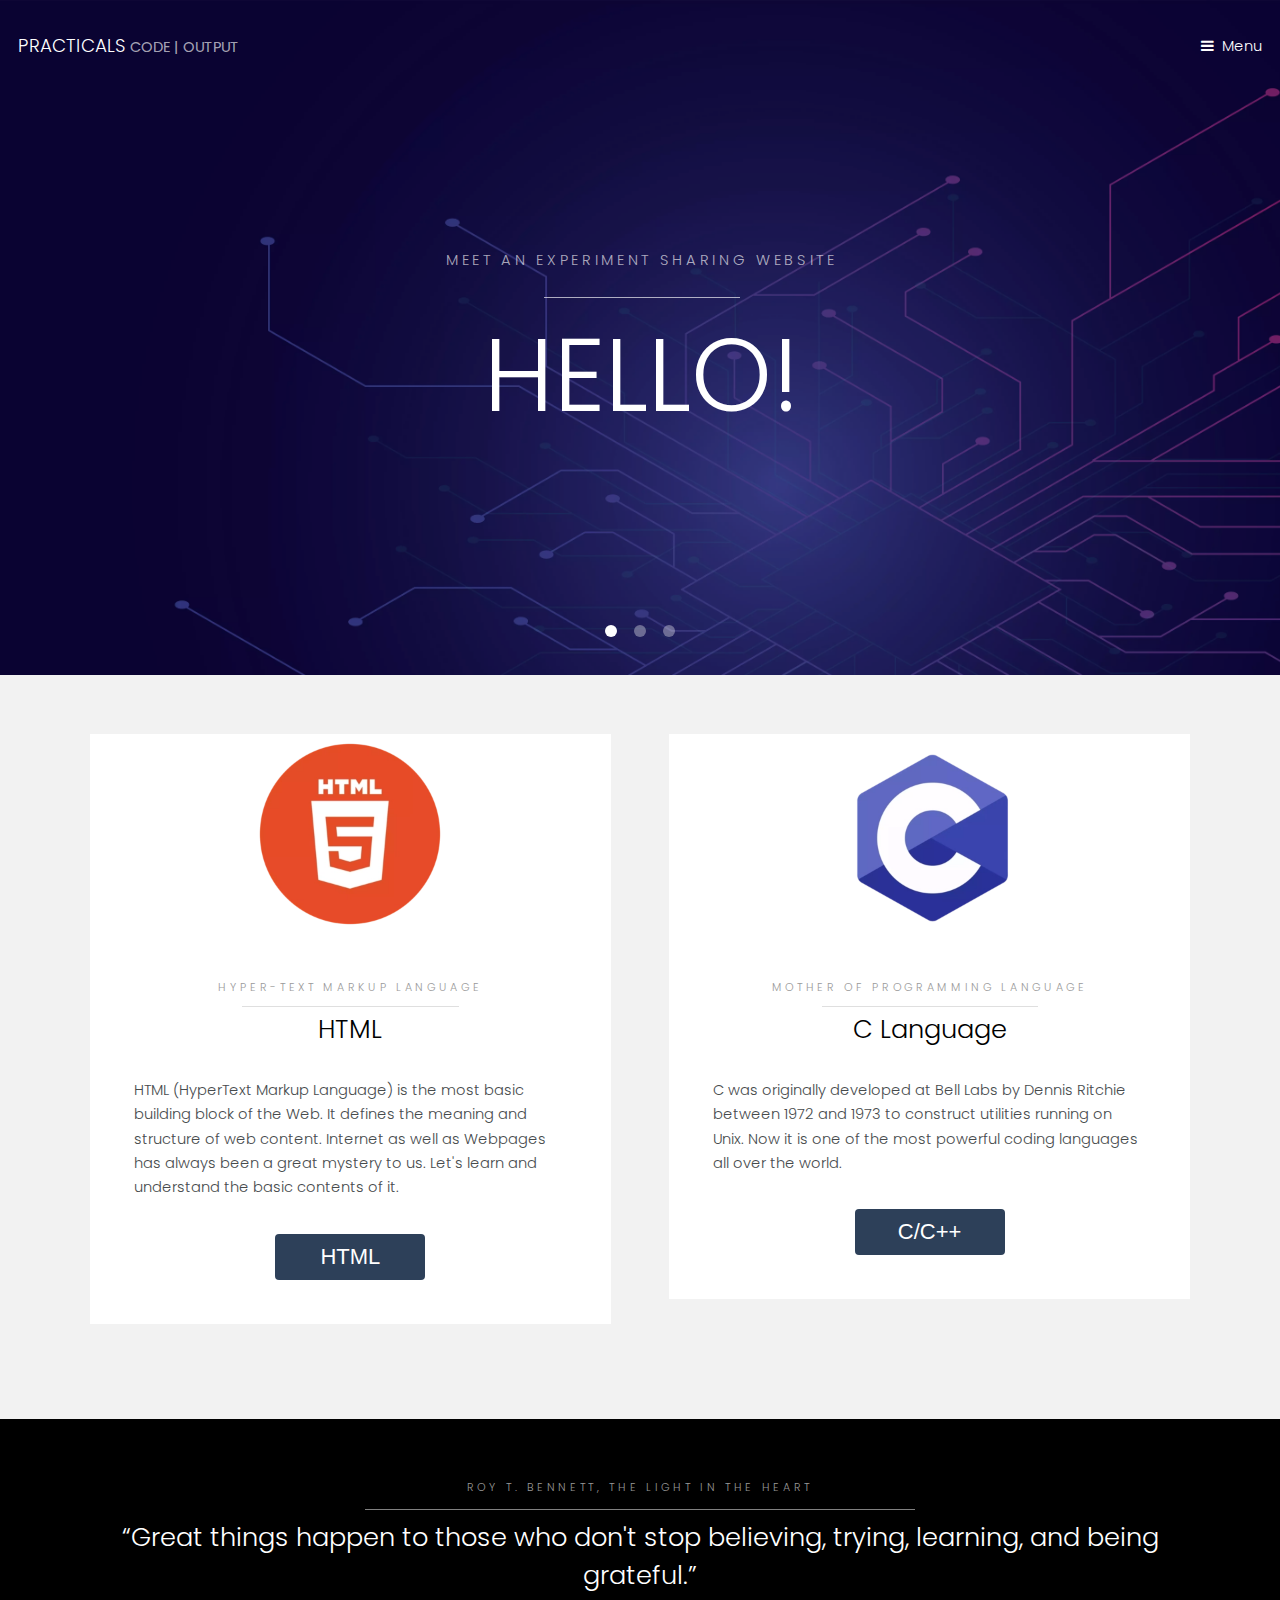
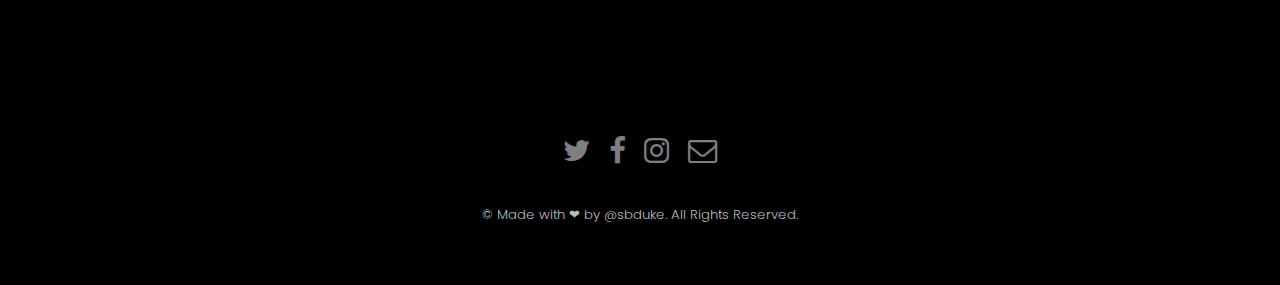
==== commit acd5b2fa: "Add files via upload" ====
--- a/index.html
+++ b/index.html
@@ -5,7 +5,6 @@
 		<meta charset="utf-8" />
 		<meta name="viewport" content="width=device-width, initial-scale=1" />
 		<link rel="stylesheet" href="assets/css/main.css" />
-        <link rel='shortcut icon' type='image/x-icon' href='/favicon.ico' />
 	</head>
 	<body>
 
@@ -30,7 +29,7 @@
 					<img src="images/o6k2.webp" alt="" />
 					<div class="inner">
 						<header>
-							<p>Meet an experiment paper sharing website</p>
+							<p>Meet an experiment sharing website</p>
 							<h2>HELLO!</h2>
 						</header>
 					</div>
@@ -62,14 +61,14 @@
 						<div>
 							<div class="box">
 								<div class="image fit">
-									<img src="images/html5.webp" alt="" />
+									<img src="images/html5.webp" alt=""/>
 								</div>
 								<div class="content">
 									<header class="align-center">
 										<p>Hyper-text markup language</p>
 										<h2>HTML</h2>
 									</header>
-									<p> HTML (HyperText Markup Language) is the most basic building block of the Web. It defines the meaning and structure of web content. Internet has always been a great mystery to us. Let's learn and wonder how it is formed.</p>
+									<p> HTML (HyperText Markup Language) is the most basic building block of the Web. It defines the meaning and structure of web content. Internet as well as Webpages has always been a great mystery to us. Let's learn and understand the basic contents of it.</p>
 									<footer class="align-center">
 										<button class="button" onclick="window.location.href='assets/htmlpage.html'"> <span>HTML</span></button>
 									</footer>
@@ -99,7 +98,7 @@
 			</section>
 
 		<!-- Two -->
-			<section id="two" class="wrapper style3">
+			<section id="two" class="wrapper style3" style="background-image: url(images/bg.webp);" >
 				<div class="inner">
 					<header class="align-center">
 						<p>Roy T. Bennett, The Light in the Heart</p>
@@ -119,12 +118,12 @@
 					</ul>
 				</div>
 				<div class="copyright">
-					&copy; Made with ❤ by @sbduke. All rights reserved. 
+					&copy; Made with ❤ by @sbduke. All Rights Reserved. 
 				</div>
 			</footer>
 
 		<!-- Scripts -->
-			<script src="assets/js/jquery.min.js"></script>
+            <script src="assets/js/jquery.min.js"></script>
 			<script src="assets/js/jquery.scrollex.min.js"></script>
 			<script src="assets/js/skel.min.js"></script>
 			<script src="assets/js/util.js"></script>
--- a/assets/css/main.css
+++ b/assets/css/main.css
@@ -1968,14 +1968,14 @@
 
 		.image.fit {
 			display: block;
-			                margin-left: auto;
-                margin-right: auto;
-			width: 40%;
+            margin-left: auto;
+            margin-right: auto;
+			width: 200px;
             float:
 		}
 
 			.image.fit img {
-				width: 100%;
+				width: 200px;
 			}
 
 		.image.main {
@@ -2036,7 +2036,6 @@
         color:black;
         margin-left: auto;
         margin-right: auto;
-        table-layout: fixed;
 	}
 
 		table tbody tr {
@@ -2047,7 +2046,8 @@
 
 		table td {
 			padding: 0.75rem 0.75rem;
-		}
+            vertical-align:middle;
+        }
 
 		table th {
 			font-size: 0.9rem;
@@ -2548,7 +2548,7 @@
 		.wrapper.style3 {
 			background-color: #000;
 			color: #bfbfbf;
-			background-image: url(../../images/bg.webp);
+			background-image: url(../../images/slide04.webp);
 			background-size: cover;
 			background-attachment: fixed;
 			background-position: center;
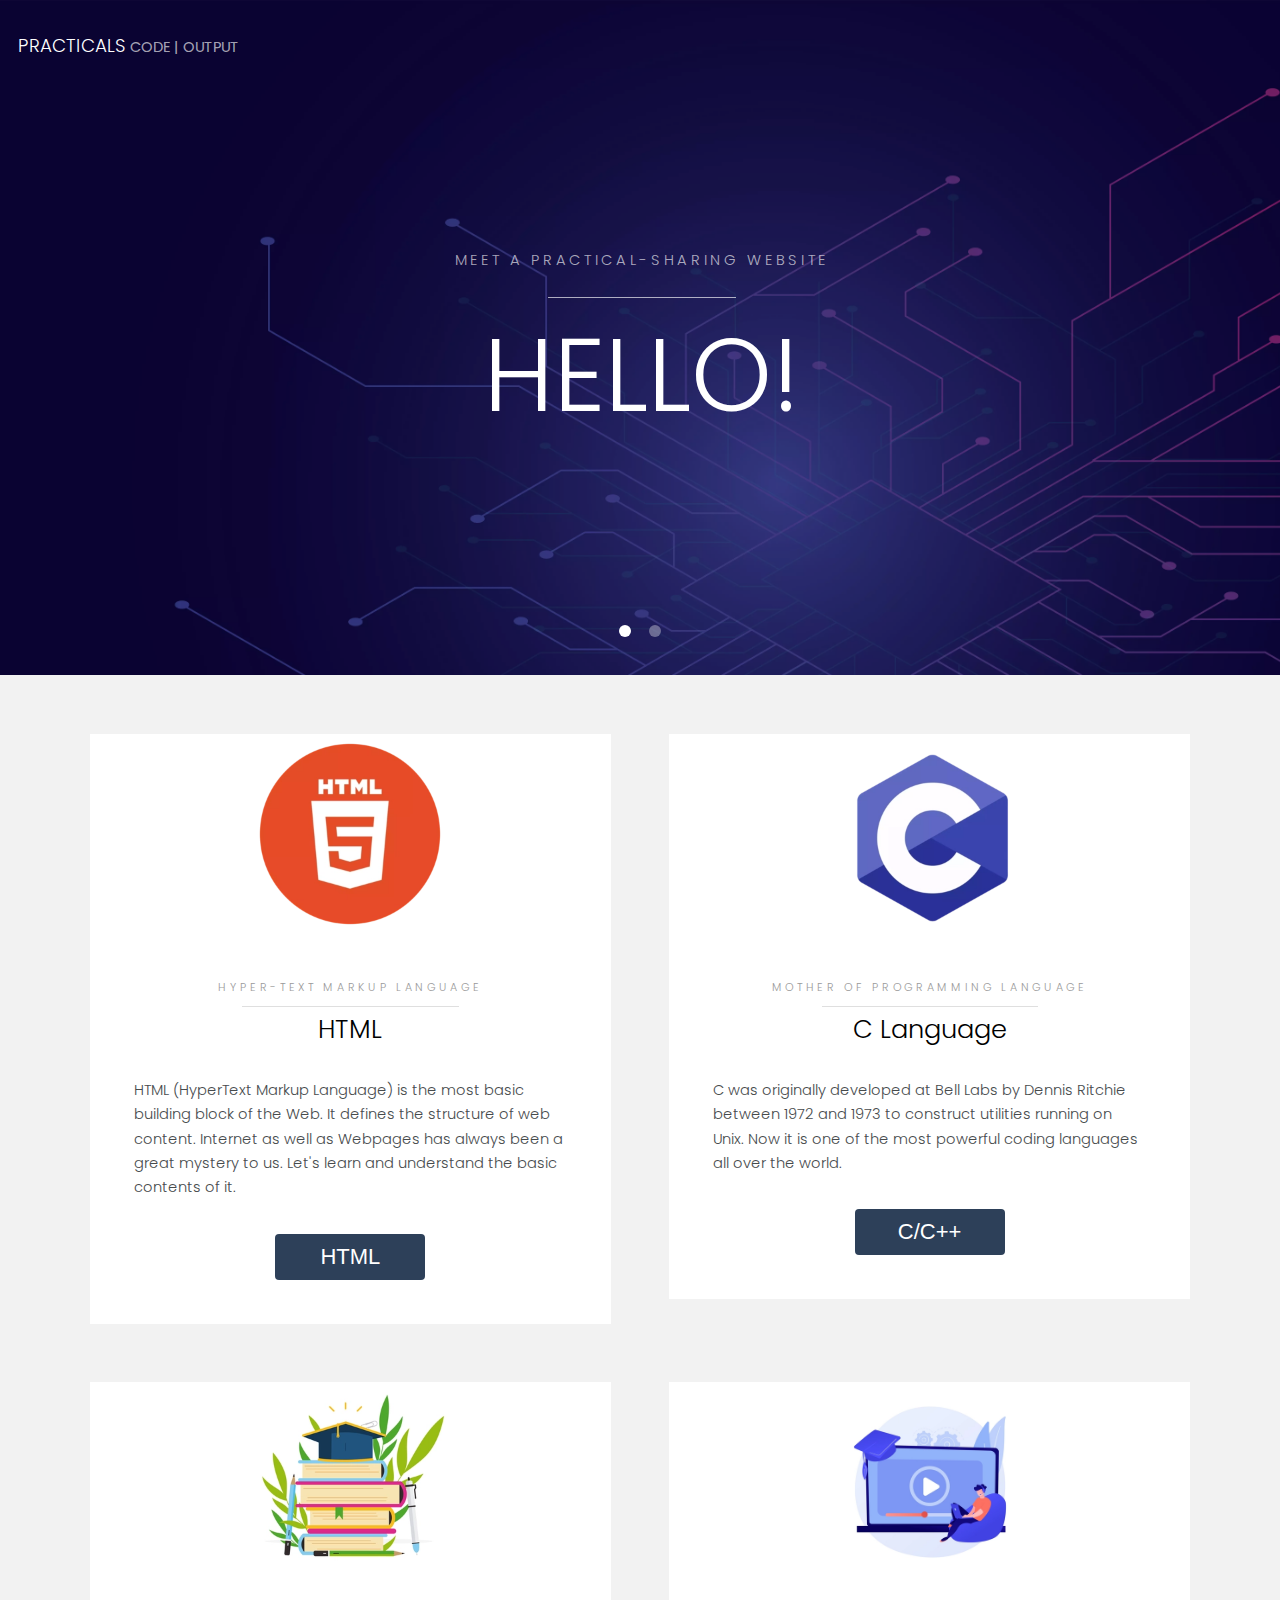
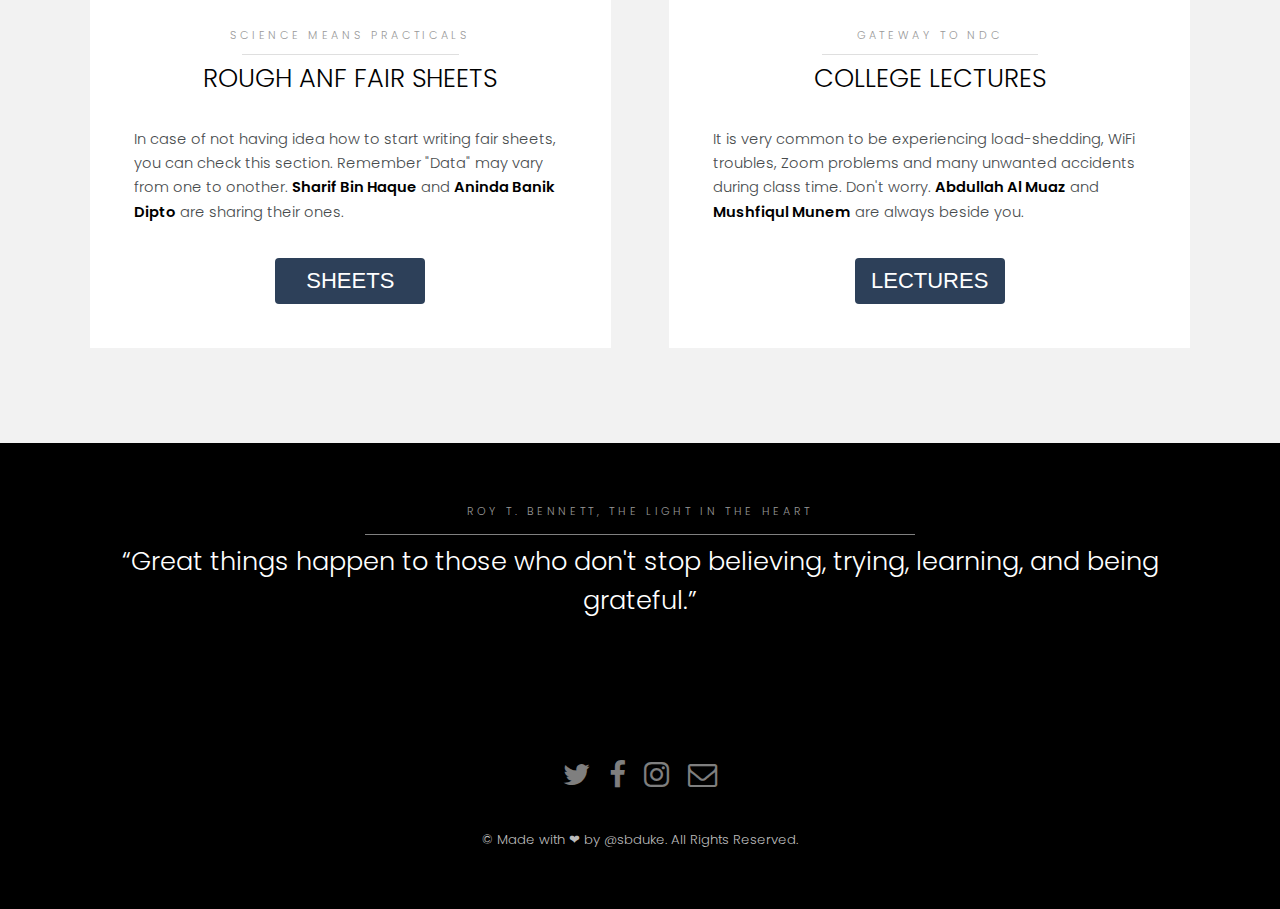
==== commit 0b3a9d3c: "Add files via upload" ====
--- a/index.html
+++ b/index.html
@@ -11,17 +11,7 @@
 		<!-- Header -->
 			<header id="header" class="alt">
 				<div class="logo"><a href="index.html">PRACTICALS <span>CODE | OUTPUT</span></a></div>
-				<a href="#menu">Menu</a>
 			</header>
-
-		<!-- Nav -->
-			<nav id="menu">
-				<ul class="links">
-					<li><a href="index.html">Home</a></li>
-					<li><a href="assets/htmlpage.html">HTML</a></li>
-					<li><a href="assets/c++page.html">C++</a></li>
-				</ul>
-			</nav>
 
 		<!-- Banner -->
 			<section class="banner full">
@@ -29,7 +19,7 @@
 					<img src="images/o6k2.webp" alt="" />
 					<div class="inner">
 						<header>
-							<p>Meet an experiment sharing website</p>
+							<p>Meet a practical-sharing website</p>
 							<h2>HELLO!</h2>
 						</header>
 					</div>
@@ -38,17 +28,8 @@
 					<img src="images/slide05.webp" alt="" />
 					<div class="inner">
 						<header>
-							<p>Practicals are always</p>
-							<h2>INTERESTING</h2>
-						</header>
-					</div>
-				</article>
-				<article>
-					<img src="images/slide04.webp"  alt="" />
-					<div class="inner">
-						<header>
-							<p>Let's print</p>
-							<h2>HELLO WORLD</h2>
+							<p>EASILY GET ACCESS TO ALL OF</p>
+							<h2>CLASS LECTURES</h2>
 						</header>
 					</div>
 				</article>
@@ -68,14 +49,14 @@
 										<p>Hyper-text markup language</p>
 										<h2>HTML</h2>
 									</header>
-									<p> HTML (HyperText Markup Language) is the most basic building block of the Web. It defines the meaning and structure of web content. Internet as well as Webpages has always been a great mystery to us. Let's learn and understand the basic contents of it.</p>
+									<p> HTML (HyperText Markup Language) is the most basic building block of the Web. It defines the structure of web content. Internet as well as Webpages has always been a great mystery to us. Let's learn and understand the basic contents of it.</p>
 									<footer class="align-center">
 										<button class="button" onclick="window.location.href='assets/htmlpage.html'"> <span>HTML</span></button>
 									</footer>
 								</div>
 							</div>
 						</div>
-
+                        
 						<div>
 							<div class="box">
 								<div class="image fit">
@@ -93,6 +74,43 @@
 								</div>
 							</div>
 						</div>
+                        
+                        <div>
+							<div class="box">
+								<div class="image fit">
+									<img src="images/bookico.webp" alt=""/>
+								</div>
+								<div class="content">
+									<header class="align-center">
+										<p>SCIENCE MEANS PRACTICALS</p>
+										<h2>ROUGH ANF FAIR SHEETS</h2>
+									</header>
+                                    <p>In case of not having idea how to start writing fair sheets, you can check this section. Remember "Data" may vary from one to onother. <b>Sharif Bin Haque</b> and <b>Aninda Banik Dipto</b> are sharing their ones.</p>
+									<footer class="align-center">
+										<button class="button" onclick="window.location.href='assets/sheetspage.html'"> <span>SHEETS</span></button>
+									</footer>
+								</div>
+							</div>
+						</div>
+                        
+                        <div>
+							<div class="box">
+								<div class="image fit">
+									<img src="images/onlinelecture.webp" alt=""/>
+								</div>
+								<div class="content">
+									<header class="align-center">
+										<p>GATEWAY TO NDC</p>
+										<h2>COLLEGE LECTURES</h2>
+									</header>
+                                    <p>It is very common to be experiencing load-shedding, WiFi troubles, Zoom problems and many unwanted accidents during class time. Don't worry. <b>Abdullah Al Muaz</b> and <b>Mushfiqul Munem</b> are always beside you. </p>
+									<footer class="align-center">
+										<button class="button" onclick="window.location.href='assets/lecturepage.html'"> <span>LECTURES</span></button>
+									</footer>
+								</div>
+							</div>
+						</div>
+                        
 					</div>
 				</div>
 			</section>
@@ -130,4 +148,4 @@
 			<script src="assets/js/main.js"></script>
 
 	</body>
-</html>+</html>
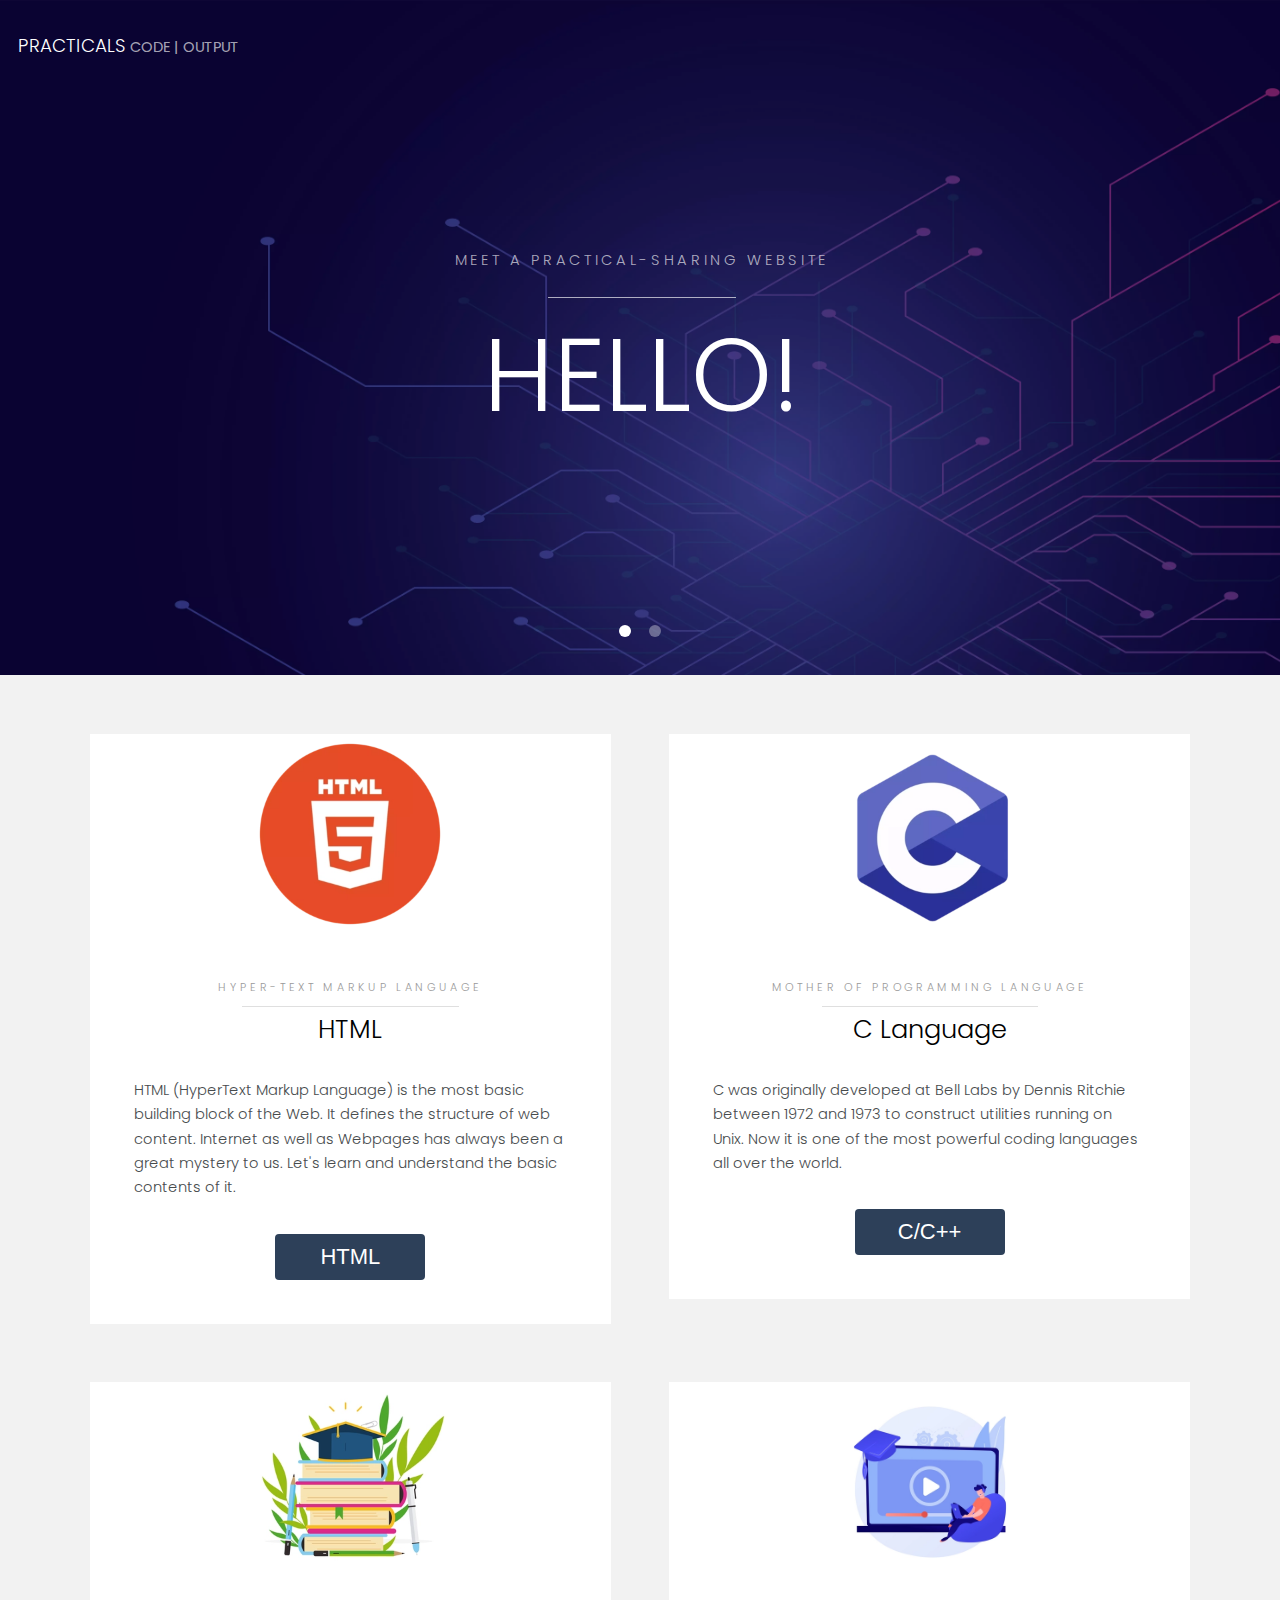
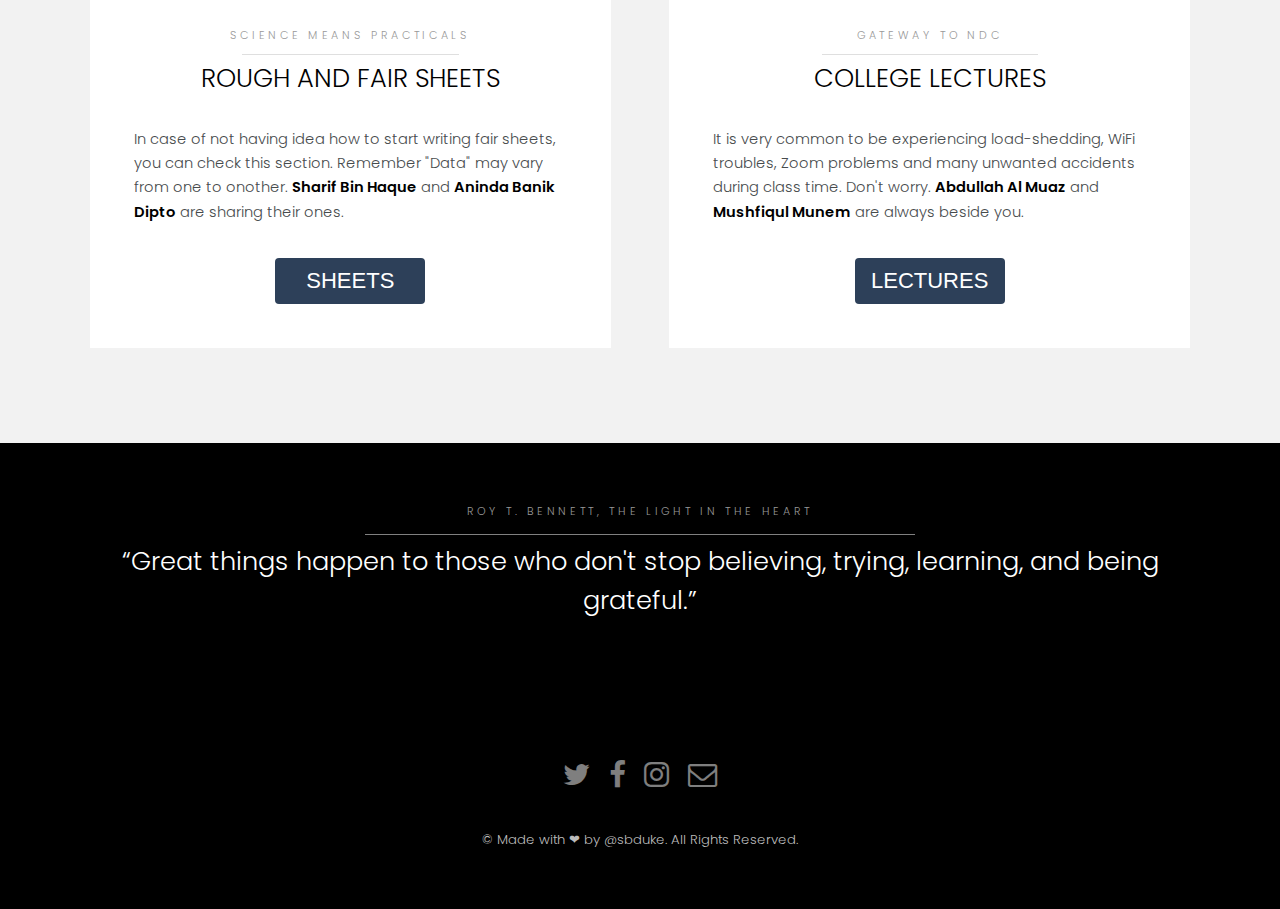
==== commit 7e7a6880: "Update index.html" ====
--- a/index.html
+++ b/index.html
@@ -83,7 +83,7 @@
 								<div class="content">
 									<header class="align-center">
 										<p>SCIENCE MEANS PRACTICALS</p>
-										<h2>ROUGH ANF FAIR SHEETS</h2>
+										<h2>ROUGH AND FAIR SHEETS</h2>
 									</header>
                                     <p>In case of not having idea how to start writing fair sheets, you can check this section. Remember "Data" may vary from one to onother. <b>Sharif Bin Haque</b> and <b>Aninda Banik Dipto</b> are sharing their ones.</p>
 									<footer class="align-center">
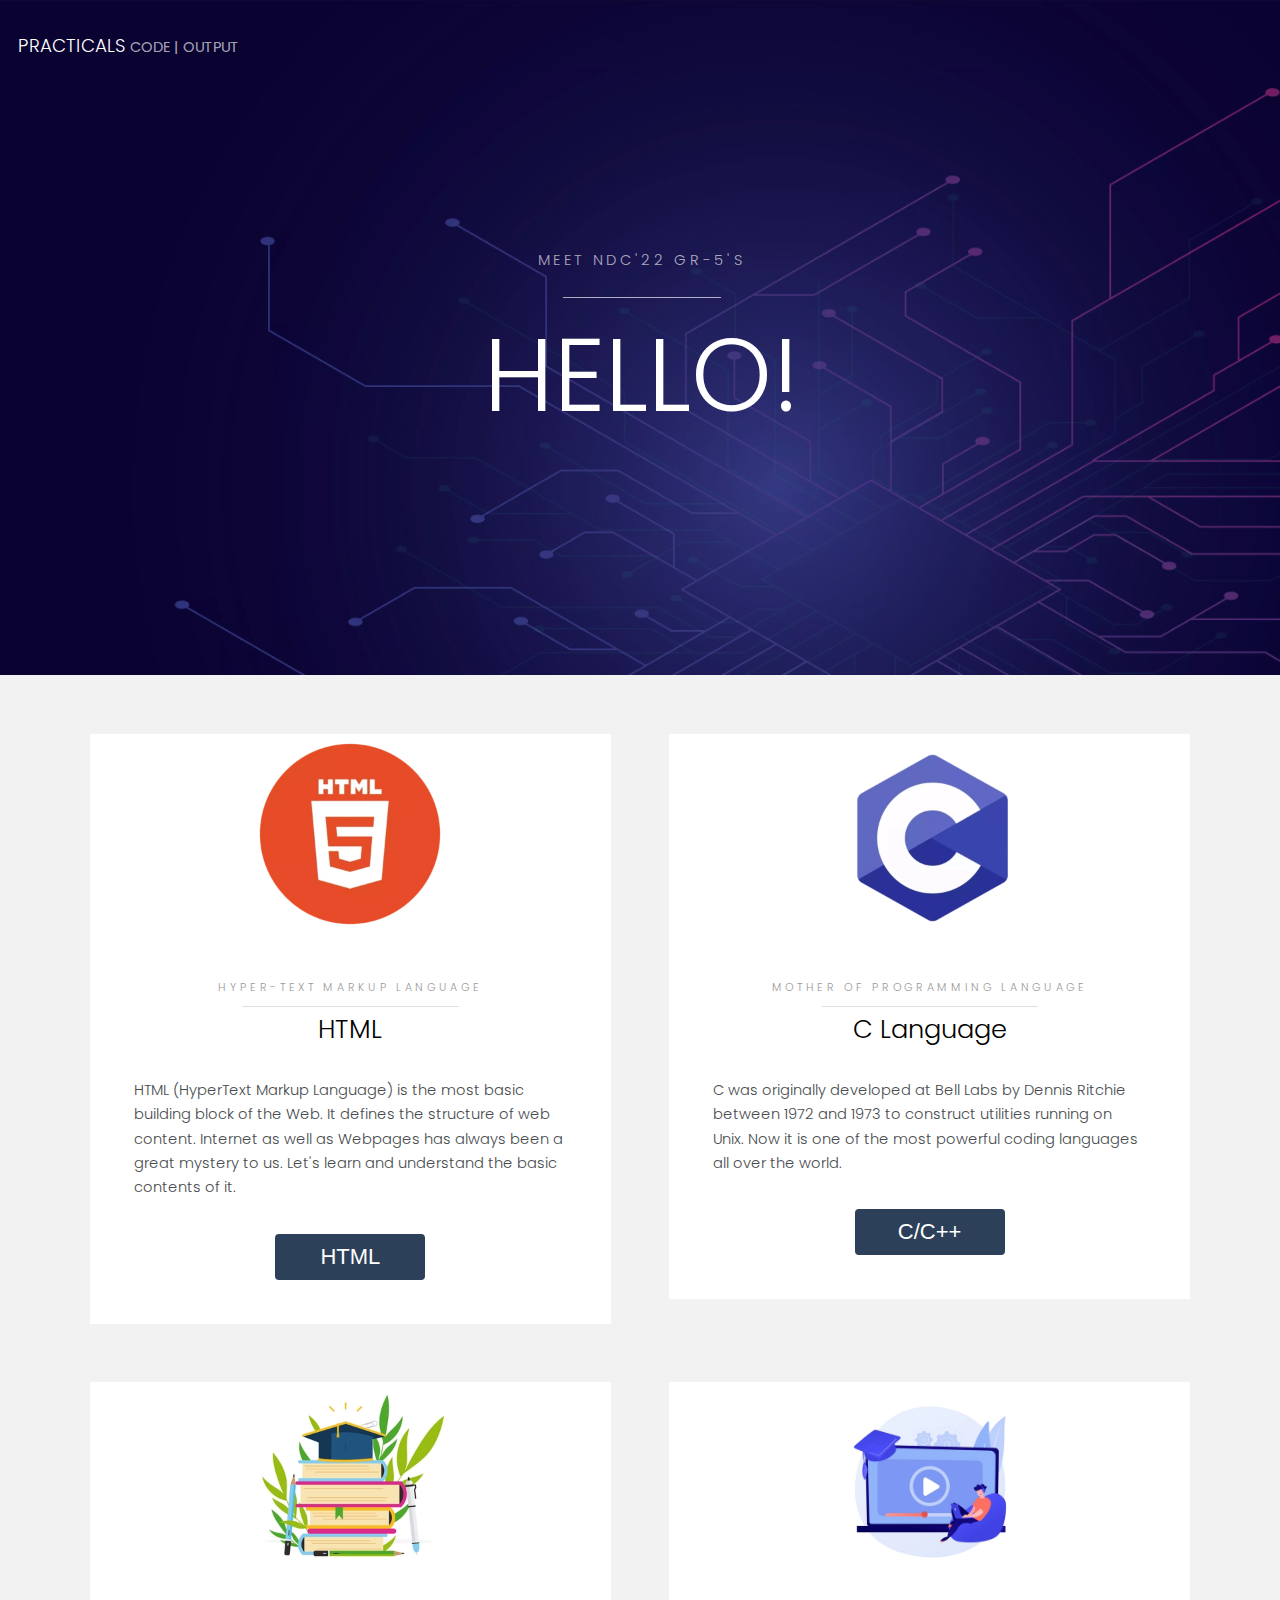
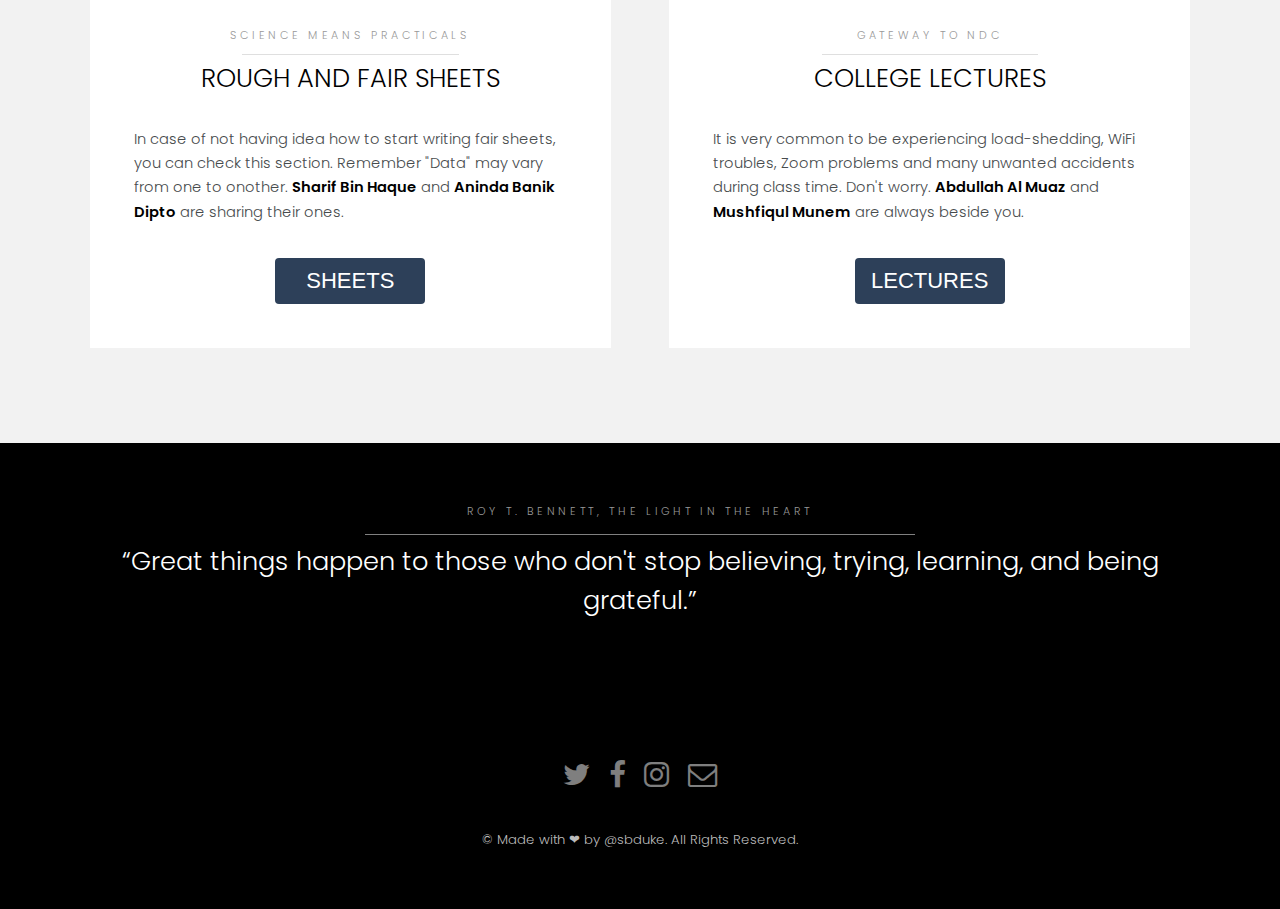
==== commit 2fc50eaa: "Add files via upload" ====
--- a/index.html
+++ b/index.html
@@ -19,17 +19,8 @@
 					<img src="images/o6k2.webp" alt="" />
 					<div class="inner">
 						<header>
-							<p>Meet a practical-sharing website</p>
+							<p>Meet NDC'22 Gr-5's </p>
 							<h2>HELLO!</h2>
-						</header>
-					</div>
-				</article>
-				<article>
-					<img src="images/slide05.webp" alt="" />
-					<div class="inner">
-						<header>
-							<p>EASILY GET ACCESS TO ALL OF</p>
-							<h2>CLASS LECTURES</h2>
 						</header>
 					</div>
 				</article>
